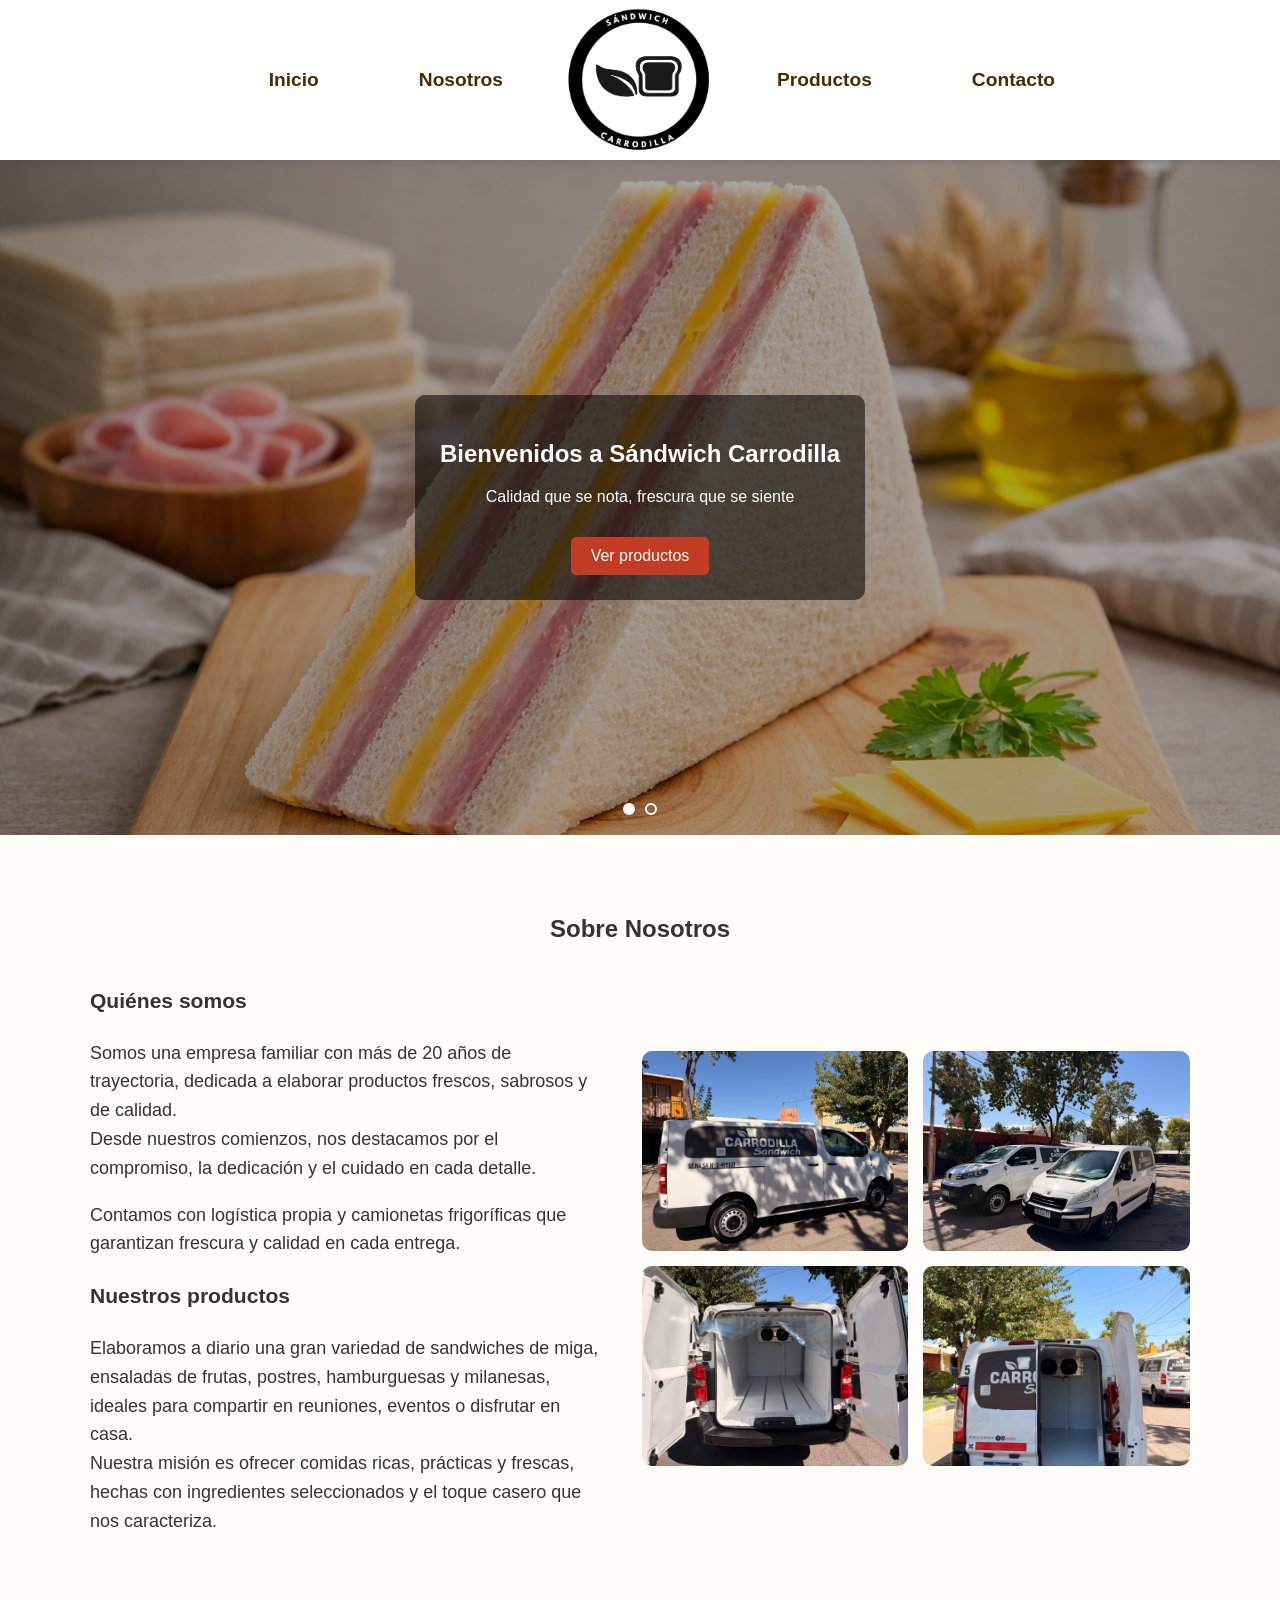
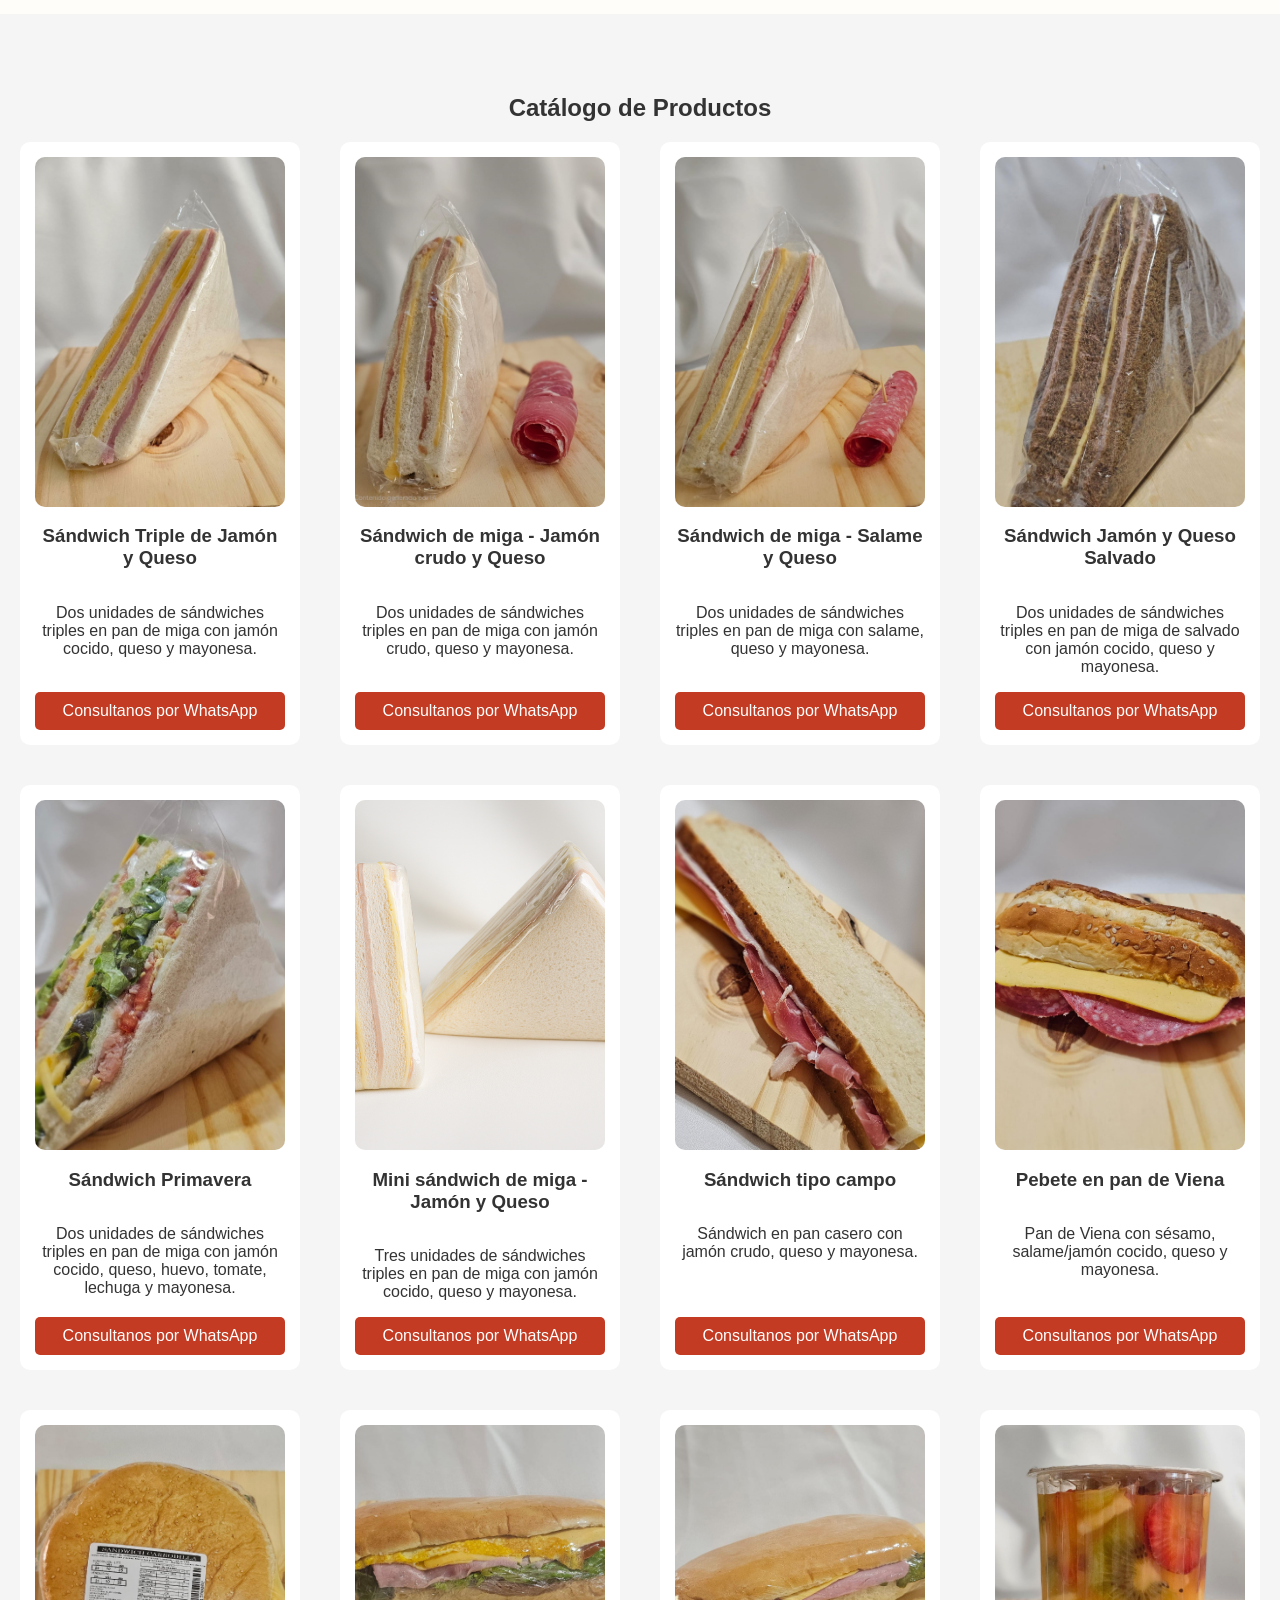
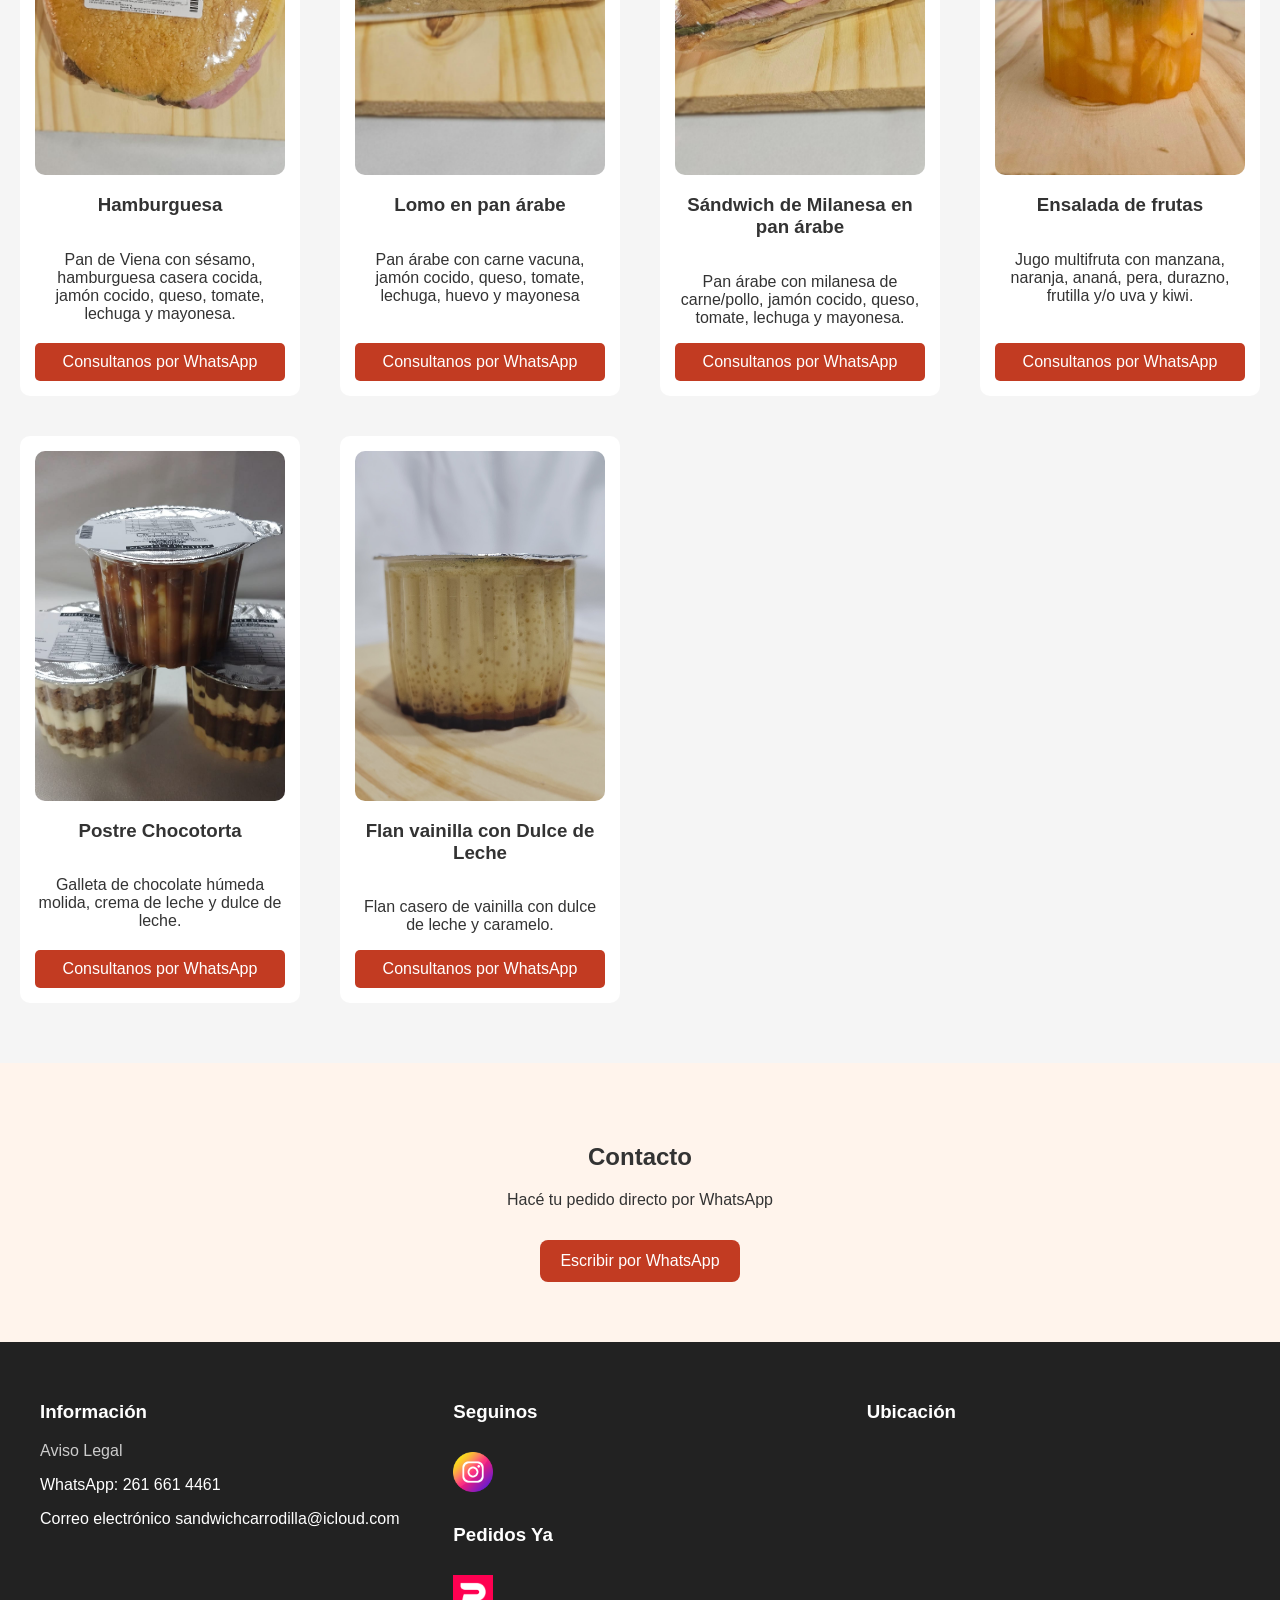
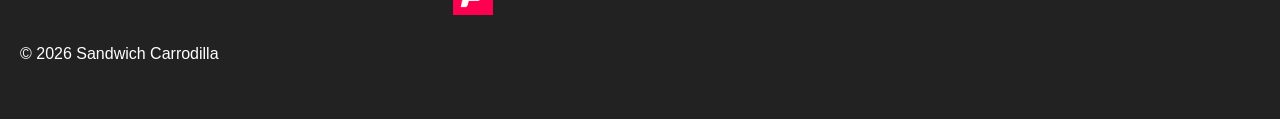
==== index.html @ a9093e5a "Mejoras en el hero y slider" ====
<!DOCTYPE html>
<html lang="es">
<head>
  <meta charset="UTF-8">
  <meta name="viewport" content="width=device-width, initial-scale=1.0">
  <title>Sándwich Carrodilla </title>
  <link rel="icon" type="image/png" href="./img/favicon.jpg">

  <link rel="stylesheet" href="css/styles.css">
</head>

<body>
<button class="menu-toggle">☰</button>
<nav class="navbar">
  
  <!-- links izquierda -->
  <div class="nav-links left">
    <a href="#inicio">Inicio</a>
    <a href="#nosotros">Nosotros</a>
  </div>

  <!-- logo -->
  <div class="logo">
    <img src="img/logocarrodilla.png" alt="logo">
  </div>

  <!-- links derecha -->
  <div class="nav-links right">
    <a href="#productos">Productos</a>
    <a href="#contacto">Contacto</a>
  </div>

    <!-- contenedor mobile -->
  <div class="nav-mobile">
    <a href="#inicio">Inicio</a>
    <a href="#nosotros">Nosotros</a>
    <a href="#productos">Productos</a>
    <a href="#contacto">Contacto</a>
  </div>
</nav>

<!-- HERO -->
<section id="inicio" class="hero">

    <div class="slide active"
         style="background-image:url(img/hero1111.png)">
        <div class="hero-content">
            <h1>Bienvenidos a Sándwich Carrodilla</h1>
            <p>Calidad que se nota, frescura que se siente</p>
            <a href="#productos" class="hero-btn">Ver productos</a>
        </div>
    </div>

    <div class="slide"
         style="background-image:url('img/hero22.jpeg')">
        <div class="hero-content">
            <h1>Eventos</h1>
            <p>Sabores que hacen la diferencia</p>
            <a href="https://wa.me/5492616614461?text=Hola quiero pedir información acerca de "
         target="_blank" class="btn-wsp">Consultanos</a>
        </div>
    </div>

    <div class="dots">
        <span class="dot active"></span>
        <span class="dot"></span>
    </div>

</section>

<!-- NOSOTROS -->
<section id="nosotros" class="nosotros">
  <h2 class="nosotros-titulo">Sobre Nosotros</h2>

  <div class="nosotros-container">
    <div class="nosotros-texto">
      <h3>Quiénes somos</h3>
      <p>Somos una empresa familiar con más de 20 años de trayectoria, dedicada a elaborar productos frescos, sabrosos y de calidad. <br>Desde nuestros comienzos, nos destacamos por el compromiso, la dedicación y el cuidado en cada detalle.</p>
      <p>Contamos con logística propia y camionetas frigoríficas que garantizan frescura y calidad en cada entrega.</p>
      <h3>Nuestros productos</h3>
      <p>Elaboramos a diario una gran variedad de sandwiches de miga, ensaladas de frutas, postres, hamburguesas y milanesas, ideales para compartir en reuniones, eventos o disfrutar en casa. <br>Nuestra misión es ofrecer comidas ricas, prácticas y frescas, hechas con ingredientes seleccionados y el toque casero que nos caracteriza.</p>
    </div>
    <div class="nosotros-imagen">
      <div class="nosotros-galeria">
        <img src="./img/camioneta1.jpeg">
        <img src="./img/camioneta2.jpeg">
        <img src="./img/camioneta3.jpeg">
        <img src="./img/camioneta4.jpeg">
      </div>
    </div>
  </div>
</section>

<!-- PRODUCTOS -->
<section id="productos" class="productos">
  <h2>Catálogo de Productos</h2>

  <div class="productos-grid">

    <div class="producto-card">
      <img src="./img/migajamonyqueso.jpeg">
      <h3>Sándwich Triple de Jamón y Queso</h3>
      <p>Dos unidades de sándwiches triples en pan de miga con jamón cocido, queso y mayonesa.</p>

      <a class="btn-wsp"
         href="https://wa.me/5492616614461?text=Hola quiero pedir información acerca de "
         target="_blank">
         Consultanos por WhatsApp
      </a>
    </div>

    <div class="producto-card">
      <img src="./img/migacrudoyqueso.jpeg">
      <h3>Sándwich de miga - Jamón crudo y Queso</h3>
      <p>Dos unidades de sándwiches triples en pan de miga con jamón crudo, queso y mayonesa.</p>

      <a class="btn-wsp"
         href="https://wa.me/5492616614461?text=Hola quiero pedir información acerca de "
         target="_blank">
        Consultanos por WhatsApp
      </a>
    </div>

    <div class="producto-card">
      <img src="./img/migasalameyqueso.jpeg">
      <h3>Sándwich de miga - Salame y Queso</h3>
      <p>Dos unidades de sándwiches triples en pan de miga con salame, queso y mayonesa.</p>

      <a class="btn-wsp"
         href="https://wa.me/5492616614461?text=Hola quiero pedir información acerca de "
         target="_blank">
         Consultanos por WhatsApp
      </a>
    </div>

    <div class="producto-card">
      <img src="img/triplemigasalvado.png">
      <h3>Sándwich Jamón y Queso Salvado</h3>
      <p>Dos unidades de sándwiches triples en pan de miga de salvado con jamón cocido, queso y mayonesa.</p>

      <a class="btn-wsp"
         href="https://wa.me/5492616614461?text=Hola quiero pedir información acerca de "
         target="_blank">
         Consultanos por WhatsApp
      </a>
    </div>

    <div class="producto-card">
      <img src="./img/sandwichprimavera.png">
      <h3>Sándwich Primavera</h3>
      <p>Dos unidades de sándwiches triples en pan de miga con jamón cocido, queso, huevo, tomate, lechuga y mayonesa.</p>

      <a class="btn-wsp"
         href="https://wa.me/5492616614461?text=Hola quiero pedir información acerca de "
         target="_blank">
         Consultanos por WhatsApp
      </a>
    </div>

    <div class="producto-card">
      <img src="./img/minitriplemiga.png">
      <h3>Mini sándwich de miga - Jamón y Queso</h3>
      <p>Tres unidades de sándwiches triples en pan de miga con jamón cocido, queso y mayonesa.</p>

      <a class="btn-wsp"
         href="https://wa.me/5492616614461?text=Hola quiero pedir información acerca de "
         target="_blank">
         Consultanos por WhatsApp
      </a>
    </div>

    <div class="producto-card">
      <img src="./img/sandwichtipocampo.png">
      <h3>Sándwich tipo campo</h3>
      <p>Sándwich en pan casero con jamón crudo, queso y mayonesa.</p>

      <a class="btn-wsp"
         href="https://wa.me/5492616614461?text=Hola quiero pedir información acerca de "
         target="_blank">
         Consultanos por WhatsApp
      </a>
    </div>

    <div class="producto-card">
      <img src="./img/sandwichsalameyqueso.jpeg">
      <h3>Pebete en pan de Viena</h3>
      <p>Pan de Viena con sésamo, salame/jamón cocido, queso y mayonesa.</p>

      <a class="btn-wsp"
         href="https://wa.me/5492616614461?text=Hola quiero pedir información acerca de "
         target="_blank">
         Consultanos por WhatsApp
      </a>
    </div>

    <div class="producto-card">
      <img src="./img/hamburguesa2.jpeg">
      <h3>Hamburguesa</h3>
      <p>Pan de Viena con sésamo, hamburguesa casera cocida, jamón cocido, queso, tomate, lechuga y mayonesa.</p>

      <a class="btn-wsp"
         href="https://wa.me/5492616614461?text=Hola quiero pedir información acerca de "
         target="_blank">
         Consultanos por WhatsApp
      </a>
    </div>

    <div class="producto-card">
      <img src="./img/lomopanarabe.jpeg">
      <h3>Lomo en pan árabe</h3>
      <p>Pan árabe con carne vacuna, jamón cocido, queso, tomate, lechuga, huevo y mayonesa</p>

      <a class="btn-wsp"
         href="https://wa.me/5492616614461?text=Hola quiero pedir información acerca de "
         target="_blank">
         Consultanos por WhatsApp
      </a>
    </div>

    <div class="producto-card">
      <img src="./img/sandwichmilanesapanarabe.jpeg">
      <h3>Sándwich de Milanesa en pan árabe</h3>
      <p>Pan árabe con milanesa de carne/pollo, jamón cocido, queso, tomate, lechuga y mayonesa.</p>

      <a class="btn-wsp"
         href="https://wa.me/5492616614461?text=Hola quiero pedir información acerca de "
         target="_blank">
         Consultanos por WhatsApp
      </a>
    </div>

    <div class="producto-card">
      <img src="./img/ensaladadefrutas.jpeg">
      <h3>Ensalada de frutas</h3>
      <p>Jugo multifruta con manzana, naranja, ananá, pera, durazno, frutilla y/o uva y kiwi.</p>

      <a class="btn-wsp"
         href="https://wa.me/5492616614461?text=Hola quiero pedir información acerca de "
         target="_blank">
         Consultanos por WhatsApp
      </a>
    </div>

    <div class="producto-card">
      <img src="./img/postre.jpeg">
      <h3>Postre Chocotorta</h3>
      <p>Galleta de chocolate húmeda molida, crema de leche y dulce de leche.</p>

      <a class="btn-wsp"
         href="https://wa.me/5492616614461?text=Hola quiero pedir información acerca de "
         target="_blank">
         Consultanos por WhatsApp
      </a>
    </div>

    <div class="producto-card">
      <img src="./img/flan.jpeg">
      <h3>Flan vainilla con Dulce de Leche</h3>
      <p>Flan casero de vainilla con dulce de leche y caramelo.</p>

      <a class="btn-wsp"
         href="https://wa.me/5492616614461?text=Hola quiero pedir información acerca de "
         target="_blank">
         Consultanos por WhatsApp
      </a>
    </div>

  </div>
</section>

<!-- CONTACTO -->
<section id="contacto" class="contacto">
  <h2>Contacto</h2>
  <p>Hacé tu pedido directo por WhatsApp</p>

  <a href="https://wa.me/5492616614461?text=Hola quiero hacer un pedido"
     target="_blank">
     Escribir por WhatsApp
  </a>
</section>

<!-- FOOTER -->
 <footer>
  <div class="footer-contenido">

    <!-- INFORMACIÓN -->
    <div class="informacion">
      <h3>Información</h3>
      <a href="./pag/avisolegal.html">Aviso Legal</a>
      <p>WhatsApp: 261 661 4461</p>
      <p>Correo electrónico sandwichcarrodilla@icloud.com</p>
    </div>

    <!-- SEGUINOS -->
    <div class="seguinos">
      <h3>Seguinos</h3>
      <a href="https://www.instagram.com/sandwichcarrodilla.sas/" target="_blank"><img
                    src="./img/instagram.png" alt=""></a>
      <h3>Pedidos Ya</h3>
      <a href="https://www.pedidosya.com.ar/restaurantes/lujan-de-cuyo/sandwich-carrodilla-30284fb1-8981-4243-a359-01bcf6d9af70-menu?__cf_chl_f_tk=t4IqHSB7552CeC2zpdo370CIGBn2LAn1CMijnffe5LU-1783186938-1.0.1.1-iTEYMdIPNhU_6SyUf.PbPE4GniNeDB1Qq3wHChKJcck" target="_blank"><img
                    src="./img/PedidosYa.png" alt=""></a>
    </div>

    <!-- UBICACIÓN -->
    <div class="ubicacion">
      <h3>Ubicación</h3>
       <iframe src="https://www.google.com/maps/embed?pb=!1m18!1m12!1m3!1d3347.2254793335073!2d-68.8493136!3d-32.9714525!2m3!1f0!2f0!3f0!3m2!1i1024!2i768!4f13.1!3m3!1m2!1s0x967e0bec9a0a28df%3A0xb624d6e367766927!2sSandwichs%20Carrodilla!5e0!3m2!1ses!2sar!4v1775166739654!5m2!1ses!2sar" width="600" height="450" style="border:0;" allowfullscreen="" loading="lazy" referrerpolicy="no-referrer-when-downgrade"></iframe>
    </div>

  </div>

  <p>© 2026 Sandwich Carrodilla</p>
</footer>

<script src="js/script.js"></script>
</body>
</html>
---- css/styles.css ----
/* =========================
   RESET
========================= */
* {
  box-sizing: border-box;
}

html, body {
  margin: 0;
  padding: 0;
}

/* =========================
   BASE
========================= */
body {
  font-family: 'Poppins', sans-serif;
  background-color: #fffdf9;
  color: #333;
  scroll-behavior: smooth;
}

h2 {
  text-align: center;
  margin-bottom: 20px;
}

section {
  padding: 60px 20px;
  scroll-margin-top: 100px;
}

/* =========================
   NAVBAR
========================= */
.navbar {
  background-color: white;
  color: #4a2c00;
  display: grid;
  grid-template-columns: 1fr auto 1fr;
  align-items: center;
  padding: 5px 20px;
  position: sticky;
  top: 0;
  z-index: 100;
  box-shadow: 0 2px 8px rgba(0,0,0,0.1);
}

.logo {
  display: flex;
  justify-content: center;
  padding: 0 60px;
}

.logo img {
  height: 150px;
}

.nav-links {
  display: flex;
  gap: 100px;
}

.nav-links.left {
  justify-content: flex-end;
}

.nav-links.right {
  justify-content: flex-start;
}

.nav-links a {
  color: #4a2c00;
  font-size: larger;
  font-weight: 800;
  text-decoration: none;
}

.nav-links a:hover {
  color: #c23b22;
}

/* =========================
   HERO
========================= */
.hero{
    position:relative;
    height:75vh;
    overflow:hidden;
}

.slide{
    position:absolute;
    inset:0;
    background-size:cover;
    background-position:center;
    display:flex;
    justify-content:center;
    align-items:center;
    opacity:0;
    transition:opacity .8s ease;
}

.slide.active{
    opacity:1;
    z-index:2;
}

.hero-content{
    background:rgba(0,0,0,.55);
    padding:25px;
    border-radius:10px;
    color:white;
    text-align:center;
}

.hero-btn{
    display:inline-block;
    margin-top:15px;
    padding:10px 20px;
    background:#c23b22;
    color:white;
    text-decoration:none;
    border-radius:5px;
}

.hero-btn:hover{
    background:#b99892;
}

.dots{
    position:absolute;
    bottom:20px;
    left:50%;
    transform:translateX(-50%);
    display:flex;
    gap:10px;
    z-index:5;
}

.dot{
    width:12px;
    height:12px;
    border:2px solid white;
    border-radius:50%;
    cursor:pointer;
}

.dot.active{
    background:white;
}

.slide{
    position:absolute;
    inset:0;
    background-size:cover;
    background-position:center;
    display:flex;
    justify-content:center;
    align-items:center;

    opacity:0;
    visibility:hidden;
    transition:opacity .8s ease;
}

.slide.active{
    opacity:1;
    visibility:visible;
}

/* Caja del texto */
.hero-content{
    background:rgba(0,0,0,.55);
    padding:25px;
    border-radius:10px;
    text-align:center;
    color:white;

    /* Estado inicial */
    opacity:0;
    transform:translateY(-60px);
    transition:all .7s ease;
}

/* Cuando el slide aparece */
.slide.active .hero-content{
    opacity:1;
    transform:translateY(0);
}

.slide::before{
    content:"";
    position:absolute;
    inset:0;
    background:rgba(0,0,0,.35);
}

.hero-content{
    position:relative;
    z-index:2;
}
/* =========================
   NOSOTROS
========================= */
.nosotros-container {
  max-width: 1100px;
  margin: auto;
  display: flex;
  align-items: center;
  gap: 40px;
}

.nosotros-texto {
  flex: 1;
  font-size: 18px;
  line-height: 1.6;
}

.nosotros-galeria {
  flex: 1;
  display: grid;
  grid-template-columns: repeat(2, 1fr);
  gap: 15px;
}

.nosotros-galeria img {
  width: 100%;
  height: 200px;
  object-fit: cover;
  border-radius: 10px;
}

/* =========================
   PRODUCTOS
========================= */
.productos {
  background: #f5f5f5;
  text-align: center;
}

.productos-grid {
  display: grid;
  grid-template-columns: repeat(4, 1fr);
  gap: 40px;
}

.producto-card {
  background: white;
  padding: 15px;
  border-radius: 10px;
  display: flex;
  flex-direction: column;
}

.producto-card img {
  width: 100%;
  height: 350px;
  object-fit: cover;
  border-radius: 10px;
}

.btn-wsp {
  display: inline-block;
  background: #c23b22;
  color: white;
  padding: 10px;
  border-radius: 5px;
  text-decoration: none;
  margin-top: auto;
}

.btn-wsp:hover {
  color: #b99892;
}

/* =========================
   CONTACTO
========================= */
.contacto {
  text-align: center;
  background: #fff4ec;
}

.contacto a {
  display: inline-block;
  margin-top: 15px;
  background: #c23b22;
  color: white;
  padding: 12px 20px;
  border-radius: 8px;
  text-decoration: none;
}

/* =========================
   FOOTER
========================= */
footer {
  background-color: #222;
  color: #fff;
  padding: 40px 20px;
  overflow: hidden;
}

.footer-contenido {
  max-width: 1200px;
  margin: auto;
  display: grid;
  grid-template-columns: repeat(3, 1fr);
  gap: 40px;
}

footer a {
  color: #ccc;
  text-decoration: none;
}

footer a:hover {
  color: #fff;
}

.seguinos img {
  width: 40px;
  display: inline-block;
  margin: 10px auto;
}

.ubicacion iframe {
  width: 100%;
  height: 180px;
  border-radius: 10px;
}

/* =========================
   MENU MOBILE
========================= */
.menu-toggle {
  display: none;
  font-size: 28px;
  background: none;
  border: none;
  cursor: pointer;
}

.nav-mobile {
  display: none;
}

.nav-mobile a {
  color: #4a2c00;
  font-weight: 800;
  text-decoration: none;
}

.nav-mobile a:hover {
  color: #c23b22;
}

/* =========================
   RESPONSIVE
========================= */
@media (max-width: 768px) {

  /* NAVBAR */
  .navbar {
    display: flex;
    flex-direction: column;
    align-items: center;
    position: relative;
  }

  .logo {
    padding: 0;
  }

  .logo img {
    height: 80px;
  }

  .menu-toggle {
    display: block;
    position: absolute;
    right: 20px;
    top: 15px;
    z-index: 200;
  }

  .nav-links {
    display: none;
  }

  .nav-mobile {
    display: none;
    flex-direction: column;
    background: white;
    position: absolute;
    top: 100%;
    left: 0;
    width: 100%;
    padding: 20px;
    gap: 15px;
    text-align: center;
  }

  .nav-mobile.active {
    display: flex;
  }

  /* HERO */
  .hero {
    height: 60vh;
    padding: 20px;
  }

  /* NOSOTROS */
  .nosotros-container {
    flex-direction: column;
  }

  .nosotros-galeria img {
    height: 140px;
  }

  /* PRODUCTOS */
  .productos-grid {
    grid-template-columns: 1fr;
    gap: 20px;
  }

  .producto-card img {
    height: auto;        
    max-height: 250px;   
    object-fit: contain; 
  }

  .btn-wsp {
    width: 100%;
    text-align: center;
  }

  /* FOOTER */
  .footer-contenido {
    grid-template-columns: 1fr;
    text-align: center;
    gap: 25px;
  }

  footer a {
    font-size: 90%;
  }

  .ubicacion iframe {
    width: 80%;
  }
}
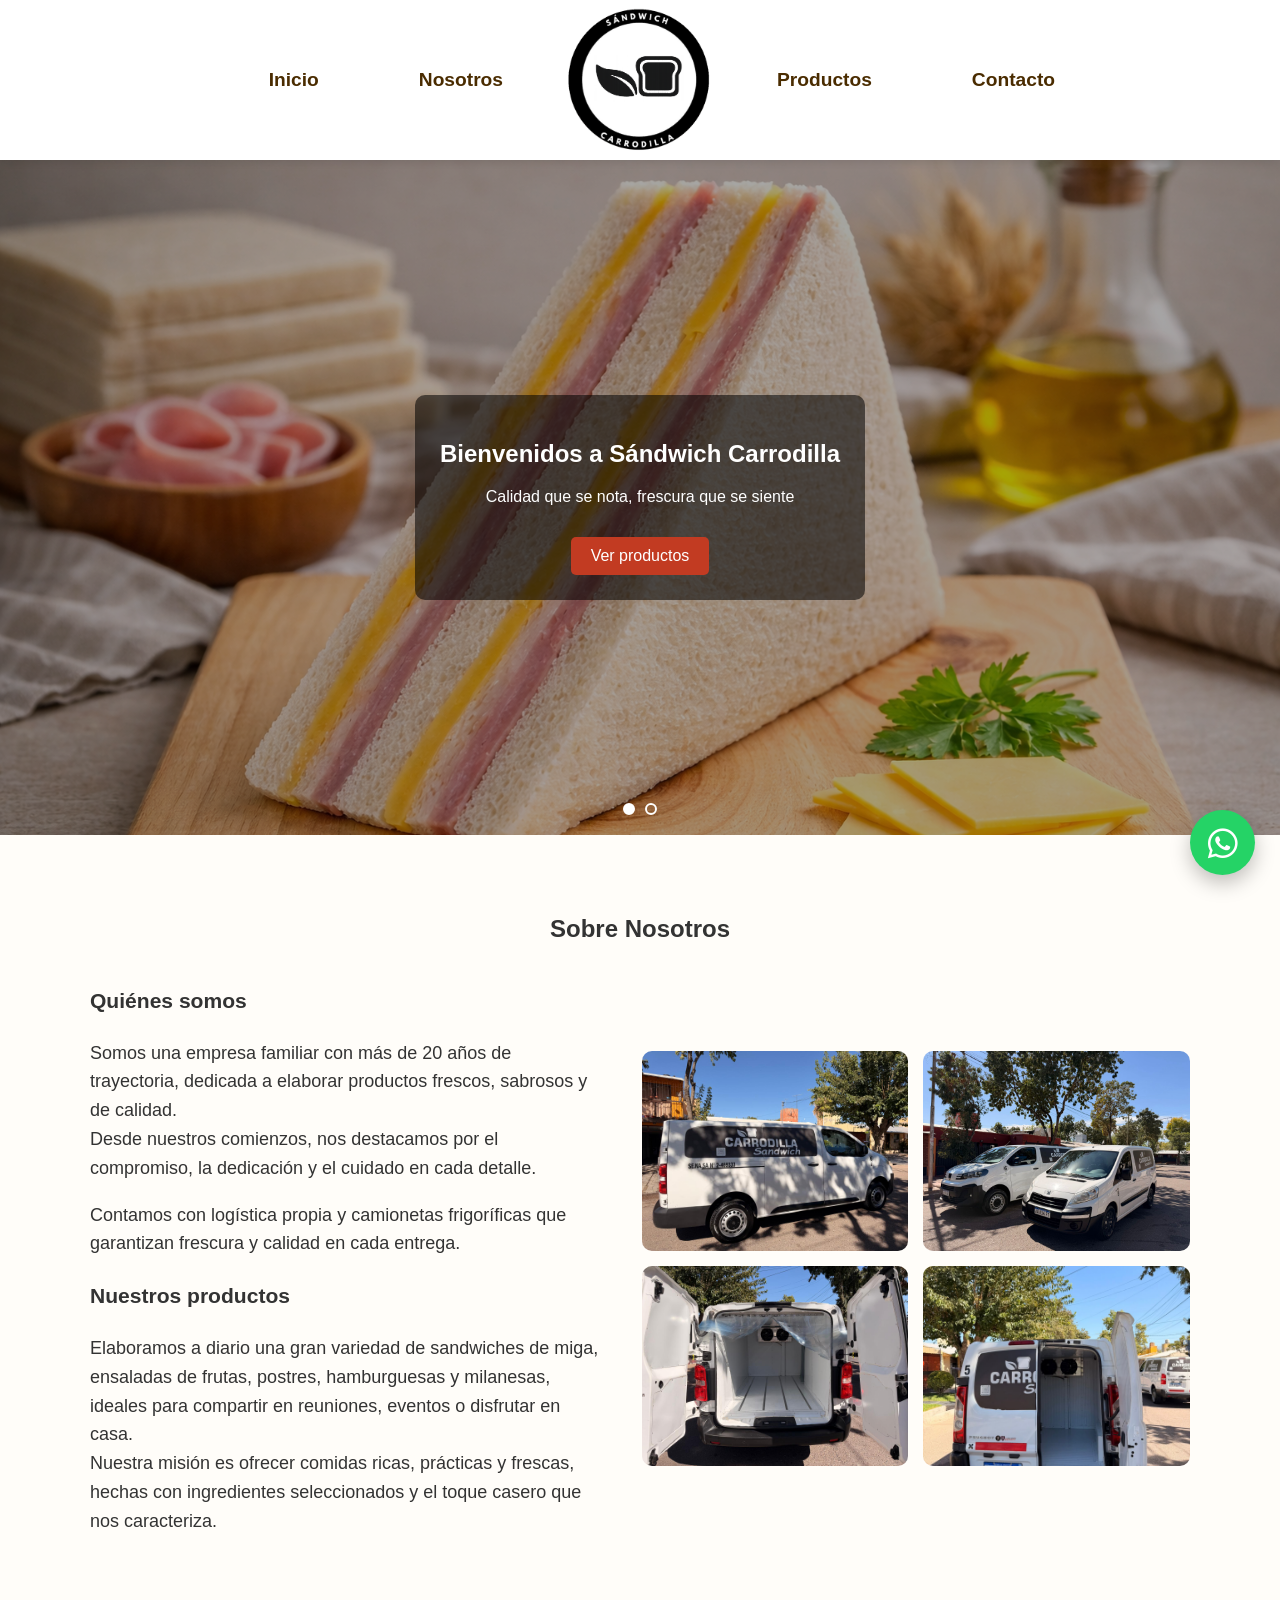
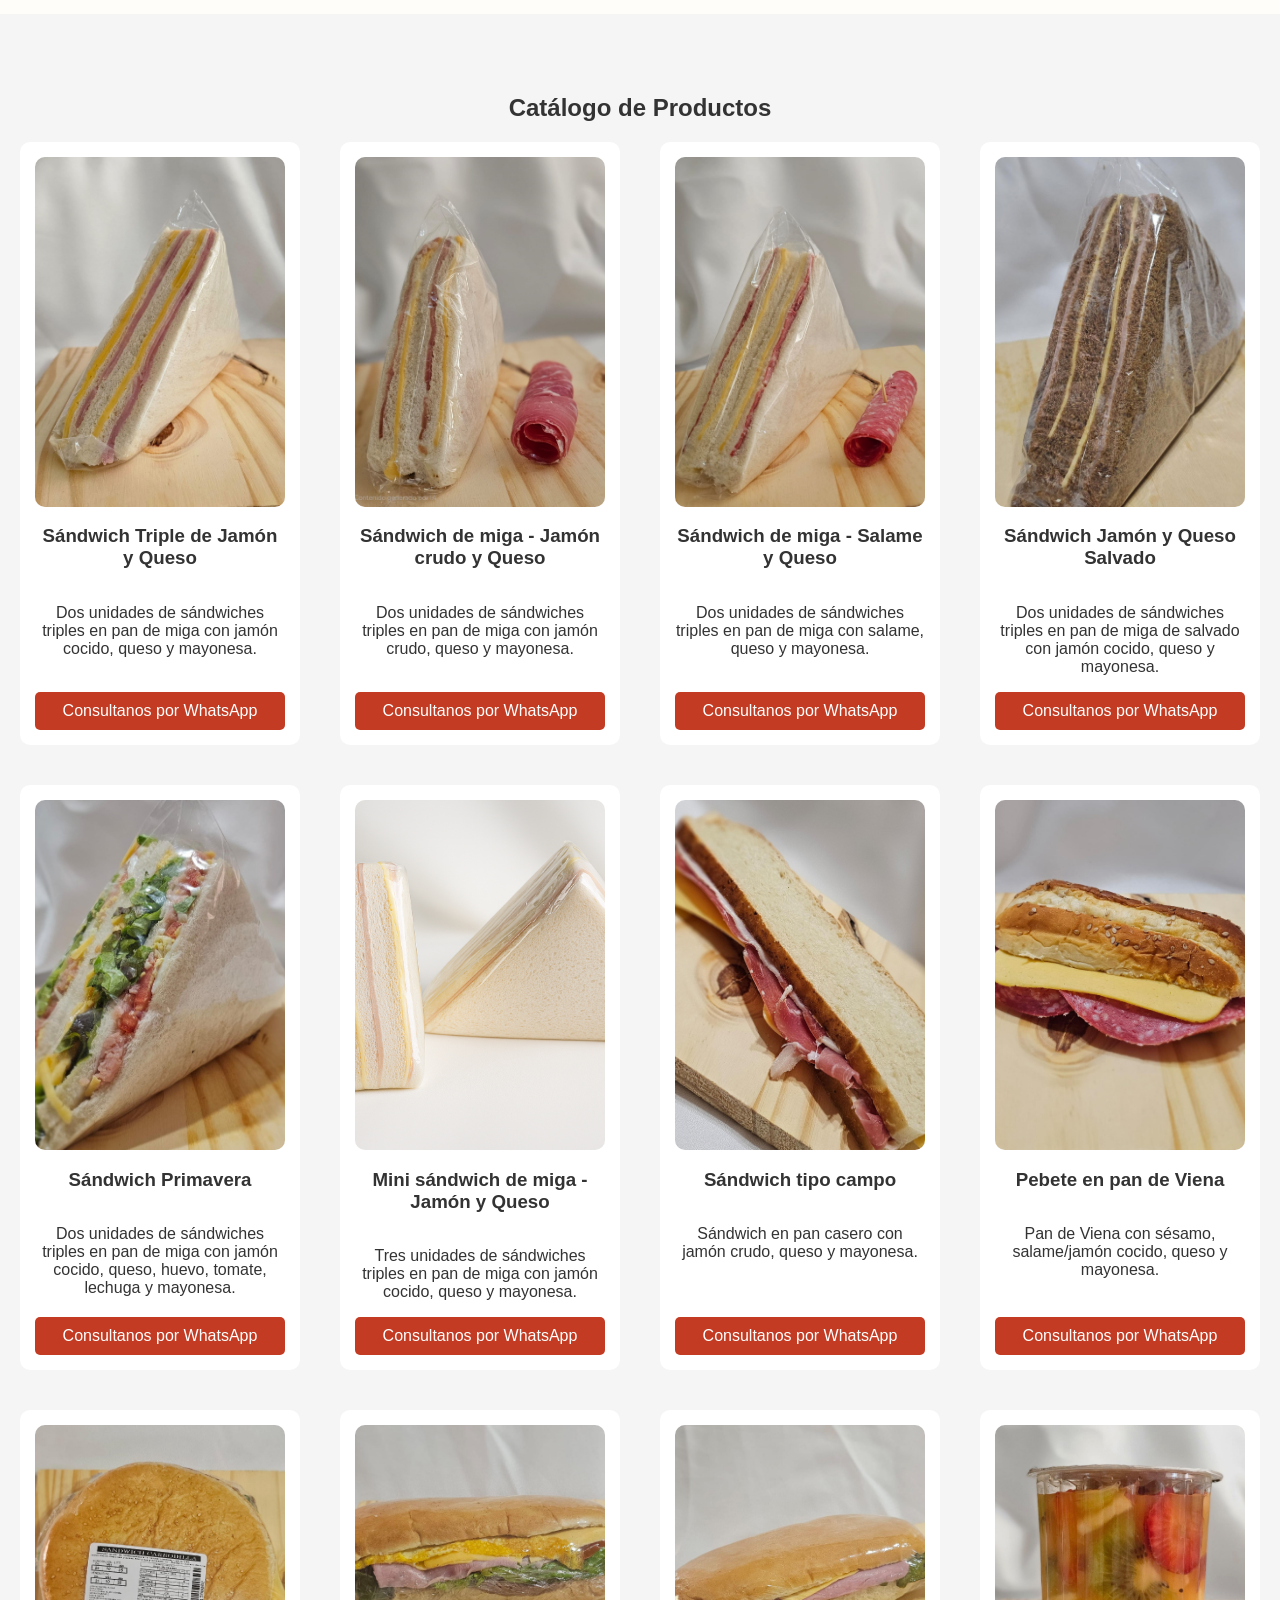
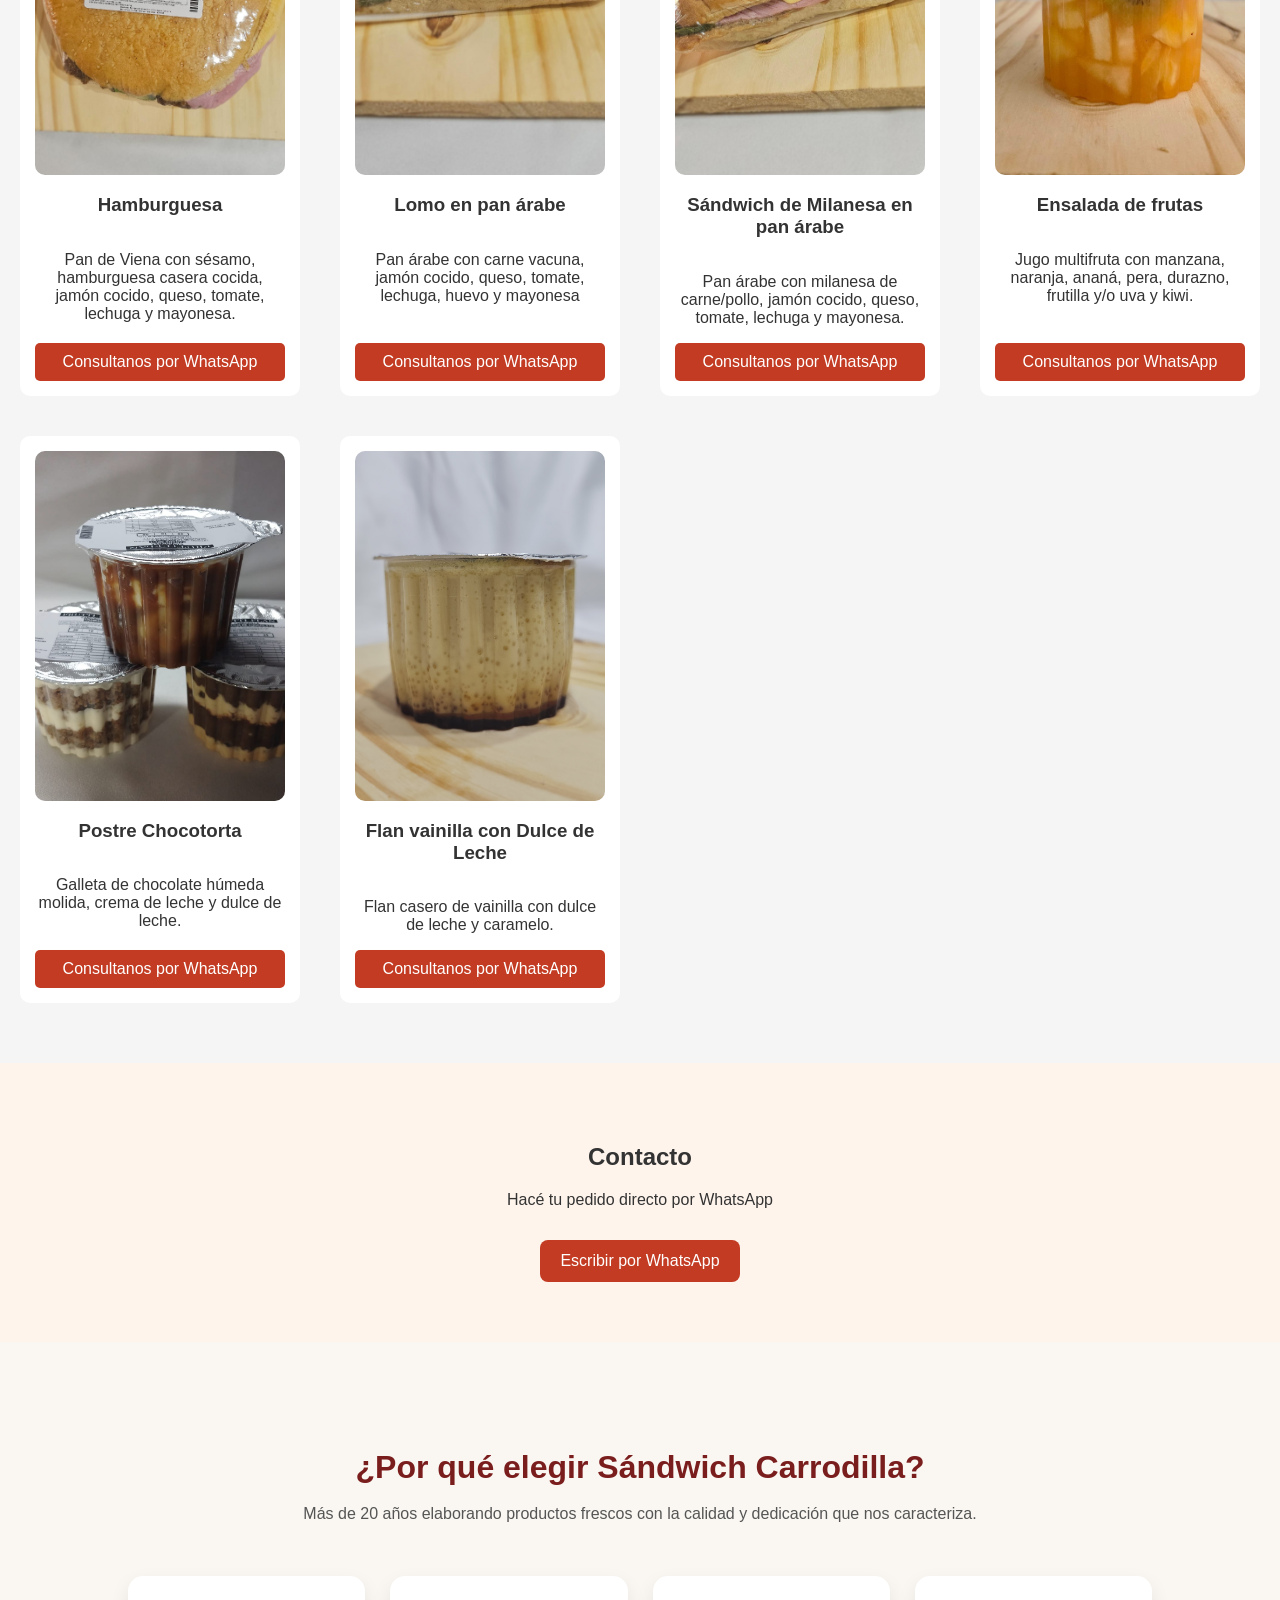
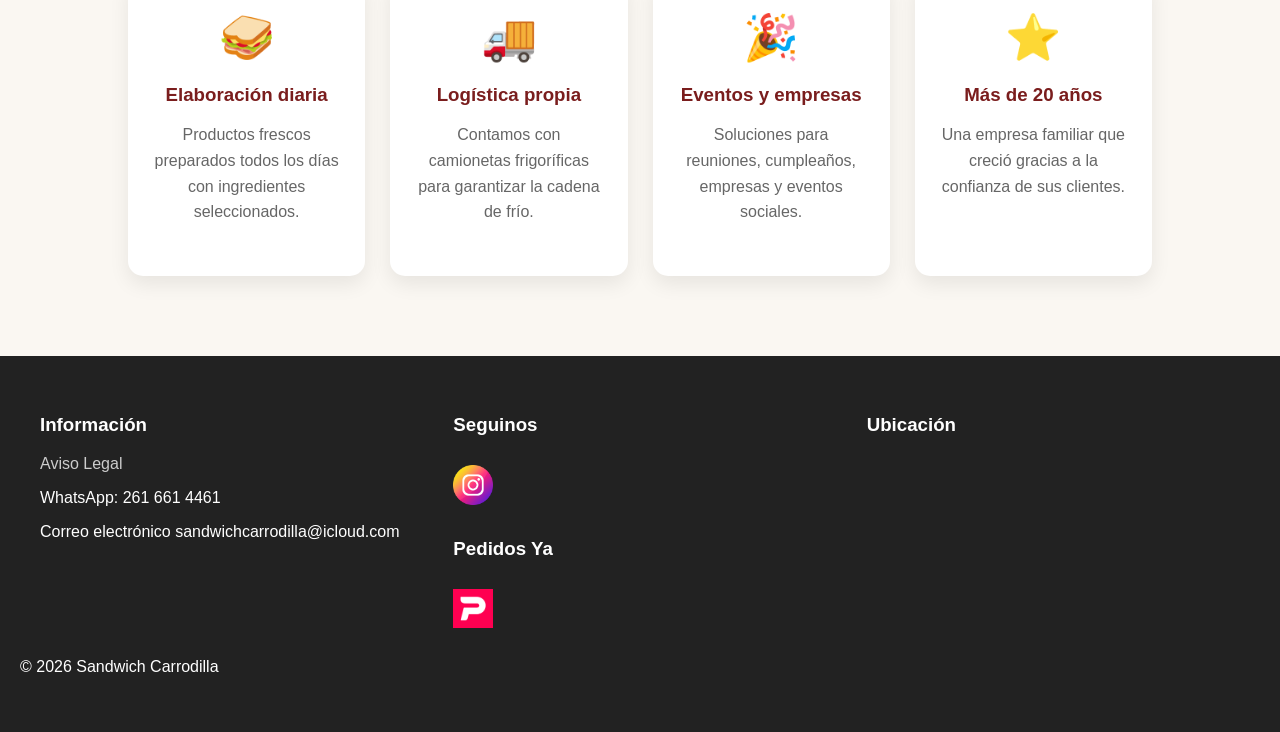
==== commit 54d29a83: "Agrego sección de ventajas y botón flotante de WhatsApp" ====
--- a/index.html
+++ b/index.html
@@ -3,12 +3,19 @@
 <head>
   <meta charset="UTF-8">
   <meta name="viewport" content="width=device-width, initial-scale=1.0">
-  <title>Sándwich Carrodilla </title>
+  <meta name="description" content="Sándwich Carrodilla. Más de 20 años elaborando sándwiches de miga, hamburguesas, postres y productos frescos para eventos y empresas en Mendoza.">
+  <title>Sándwich Carrodilla | Sándwiches de miga, eventos y catering en Mendoza</title>
   <link rel="icon" type="image/png" href="./img/favicon.jpg">
-
+  <link rel="stylesheet" href="https://cdnjs.cloudflare.com/ajax/libs/font-awesome/6.7.2/css/all.min.css">
   <link rel="stylesheet" href="css/styles.css">
 </head>
-
+<a href="https://wa.me/5492616614461?text=Hola%20quiero%20hacer%20un%20pedido"
+   class="whatsapp-float"
+   target="_blank"
+   aria-label="WhatsApp">
+
+    <i class="fa-brands fa-whatsapp"></i>
+</a>
 <body>
 <button class="menu-toggle">☰</button>
 <nav class="navbar">
@@ -279,6 +286,43 @@
   </a>
 </section>
 
+<!-- POR QUÉ ELEGIRNOS -->
+<section class="ventajas">
+
+    <h2>¿Por qué elegir Sándwich Carrodilla?</h2>
+    <p class="ventajas-subtitulo">
+        Más de 20 años elaborando productos frescos con la calidad y dedicación que nos caracteriza.
+    </p>
+
+    <div class="ventajas-grid">
+
+        <div class="ventaja">
+            <span>🥪</span>
+            <h3>Elaboración diaria</h3>
+            <p>Productos frescos preparados todos los días con ingredientes seleccionados.</p>
+        </div>
+
+        <div class="ventaja">
+            <span>🚚</span>
+            <h3>Logística propia</h3>
+            <p>Contamos con camionetas frigoríficas para garantizar la cadena de frío.</p>
+        </div>
+
+        <div class="ventaja">
+            <span>🎉</span>
+            <h3>Eventos y empresas</h3>
+            <p>Soluciones para reuniones, cumpleaños, empresas y eventos sociales.</p>
+        </div>
+
+        <div class="ventaja">
+            <span>⭐</span>
+            <h3>Más de 20 años</h3>
+            <p>Una empresa familiar que creció gracias a la confianza de sus clientes.</p>
+        </div>
+
+    </div>
+
+</section>
 <!-- FOOTER -->
  <footer>
   <div class="footer-contenido">
--- a/css/styles.css
+++ b/css/styles.css
@@ -292,6 +292,84 @@
   text-decoration: none;
 }
 
+  /* ---------- VENTAJAS ---------- */
+
+.ventajas{
+
+    background:#faf7f2;
+    padding:80px 10%;
+    text-align:center;
+
+}
+
+.ventajas h2{
+
+    font-size:2rem;
+    color:#7a1d1d;
+    margin-bottom:15px;
+
+}
+
+.ventajas-subtitulo{
+
+    max-width:700px;
+    margin:auto;
+    margin-bottom:50px;
+    color:#555;
+    line-height:1.6;
+
+}
+
+.ventajas-grid{
+    display:flex;
+    justify-content:center;
+    gap:25px;
+    flex-wrap:wrap;
+    margin-top:50px;
+}
+
+.ventaja{
+    flex:1 1 230px;
+    max-width:260px;
+}
+
+.ventaja{
+
+    background:white;
+    padding:35px 25px;
+    border-radius:15px;
+
+    box-shadow:0 8px 20px rgba(0,0,0,.08);
+
+    transition:.3s;
+
+}
+
+.ventaja:hover{
+
+    transform:translateY(-8px);
+
+}
+
+.ventaja span{
+
+    font-size:45px;
+
+}
+
+.ventaja h3{
+
+    margin:20px 0 10px;
+    color:#7a1d1d;
+
+}
+
+.ventaja p{
+
+    color:#666;
+    line-height:1.6;
+
+}
 /* =========================
    FOOTER
 ========================= */
@@ -329,6 +407,54 @@
   width: 100%;
   height: 180px;
   border-radius: 10px;
+}
+
+/* =========================
+   BOTÓN WHATSAPP
+========================= */
+
+.whatsapp-float{
+
+    position:fixed;
+    right:25px;
+    bottom:25px;
+
+    width:65px;
+    height:65px;
+
+    background:#25D366;
+    color:white;
+
+    border-radius:50%;
+
+    display:flex;
+    justify-content:center;
+    align-items:center;
+
+    font-size:34px;
+
+    text-decoration:none;
+
+    box-shadow:0 8px 20px rgba(0,0,0,.25);
+
+    z-index:9999;
+
+    transition:.3s;
+
+}
+
+.whatsapp-float:hover{
+
+    transform:scale(1.12);
+
+    background:#1ebe5d;
+
+}
+
+.whatsapp-float i{
+
+    line-height:1;
+
 }
 
 /* =========================
@@ -438,6 +564,14 @@
     text-align: center;
   }
 
+.ventajas-grid{
+    flex-direction: column;
+    align-items: center;
+}
+
+.ventaja{
+    max-width: 100%;
+}
   /* FOOTER */
   .footer-contenido {
     grid-template-columns: 1fr;
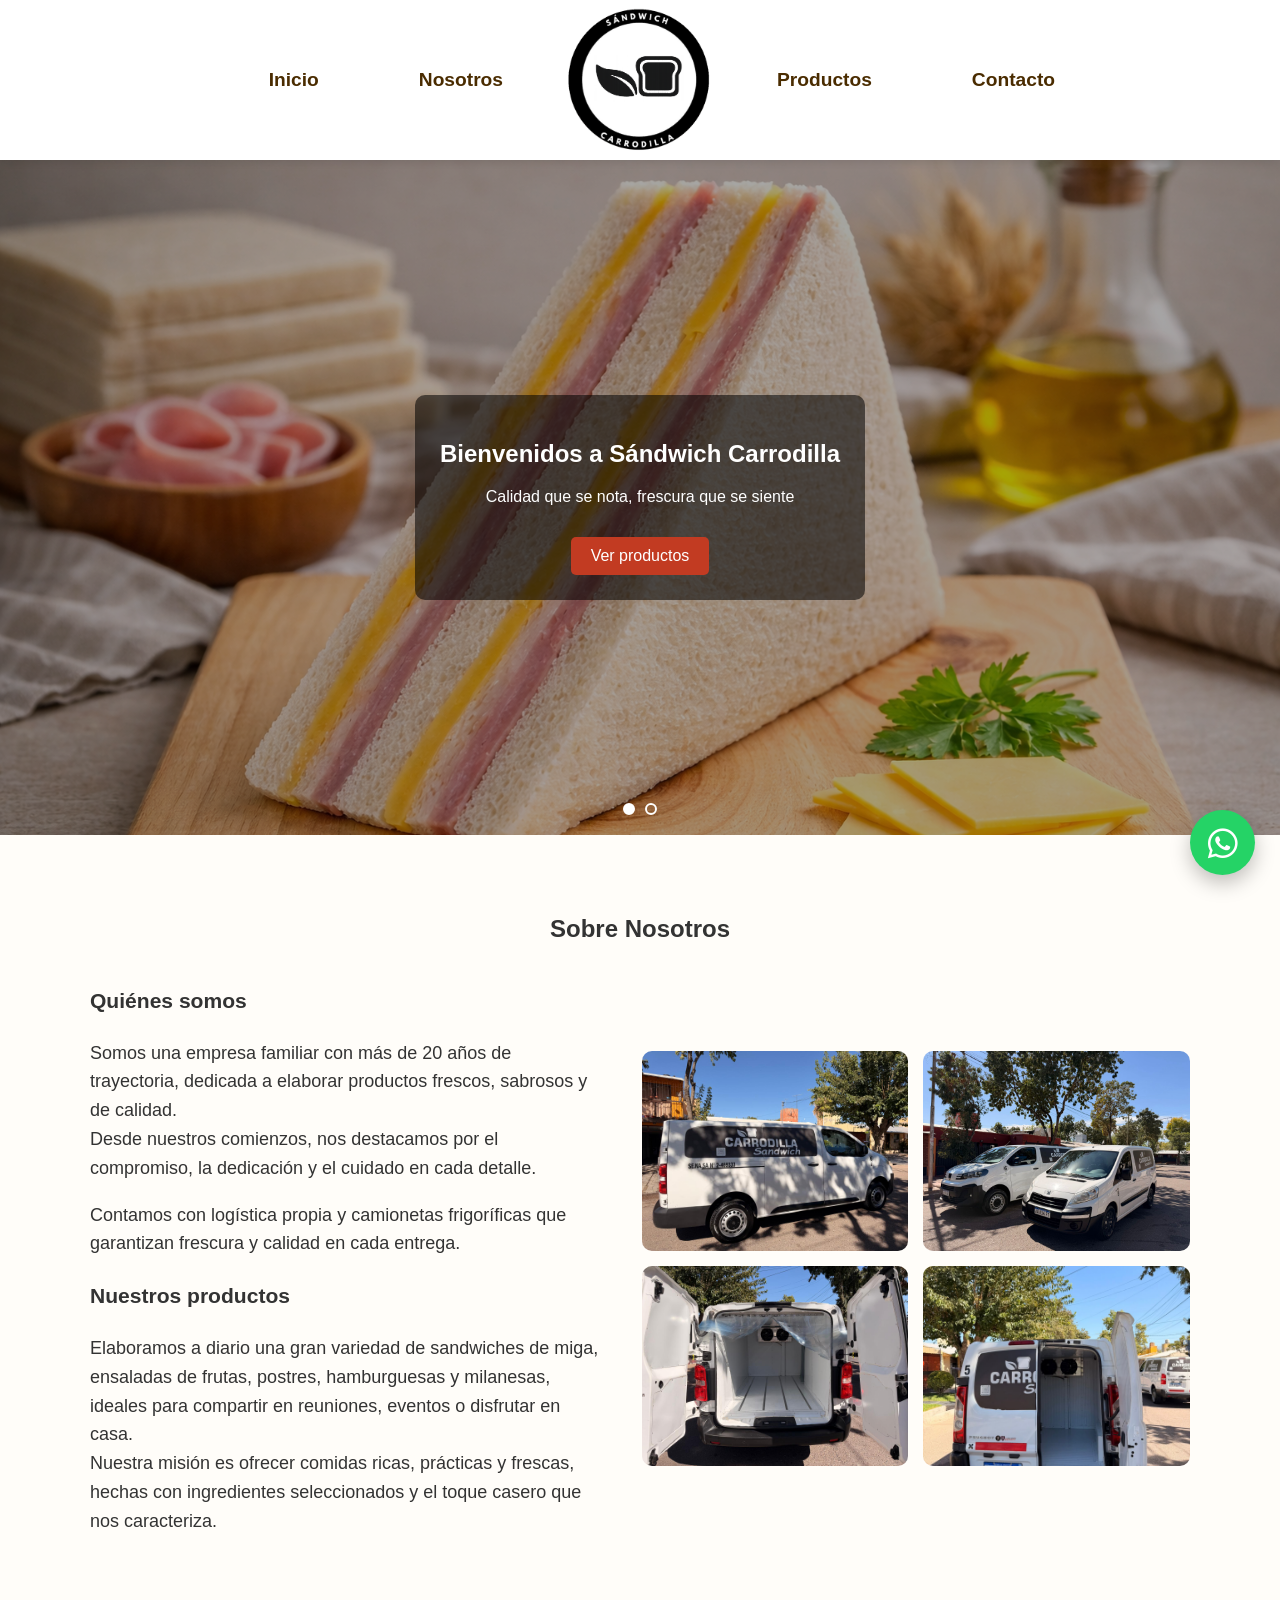
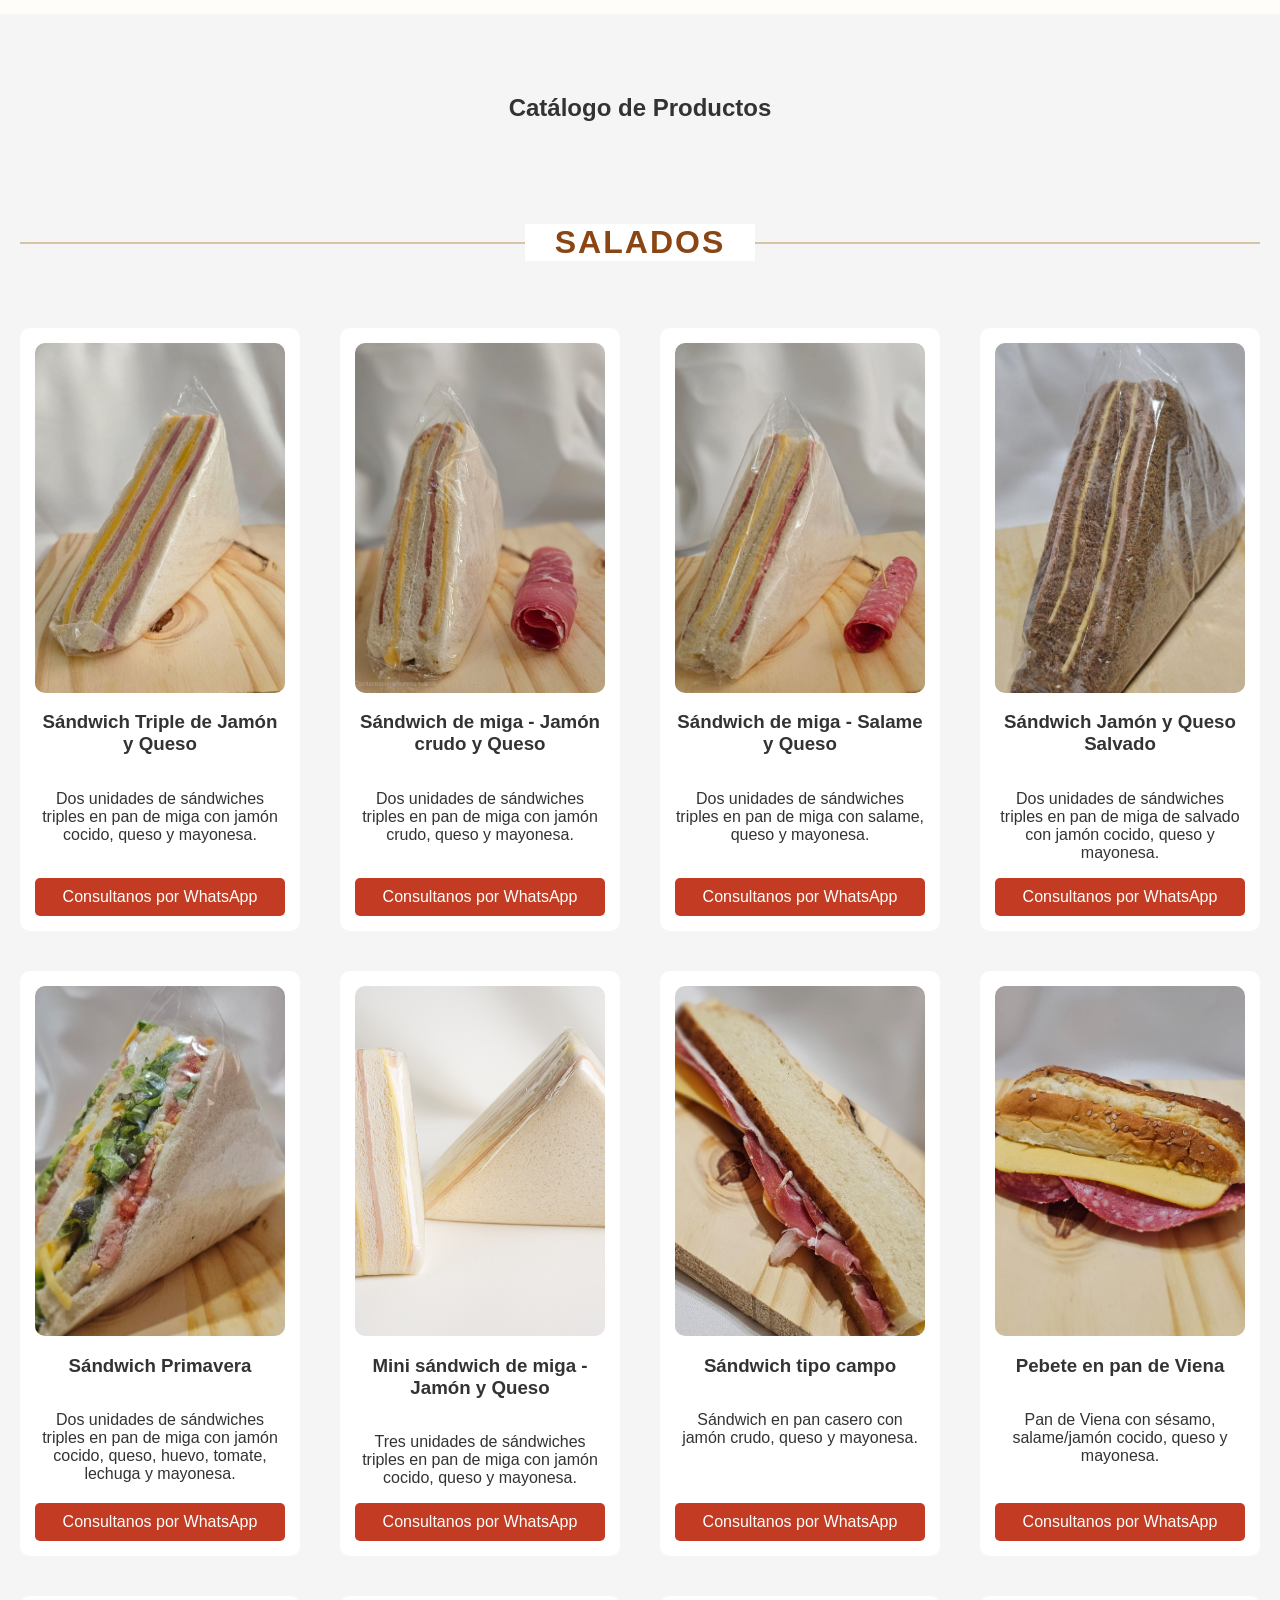
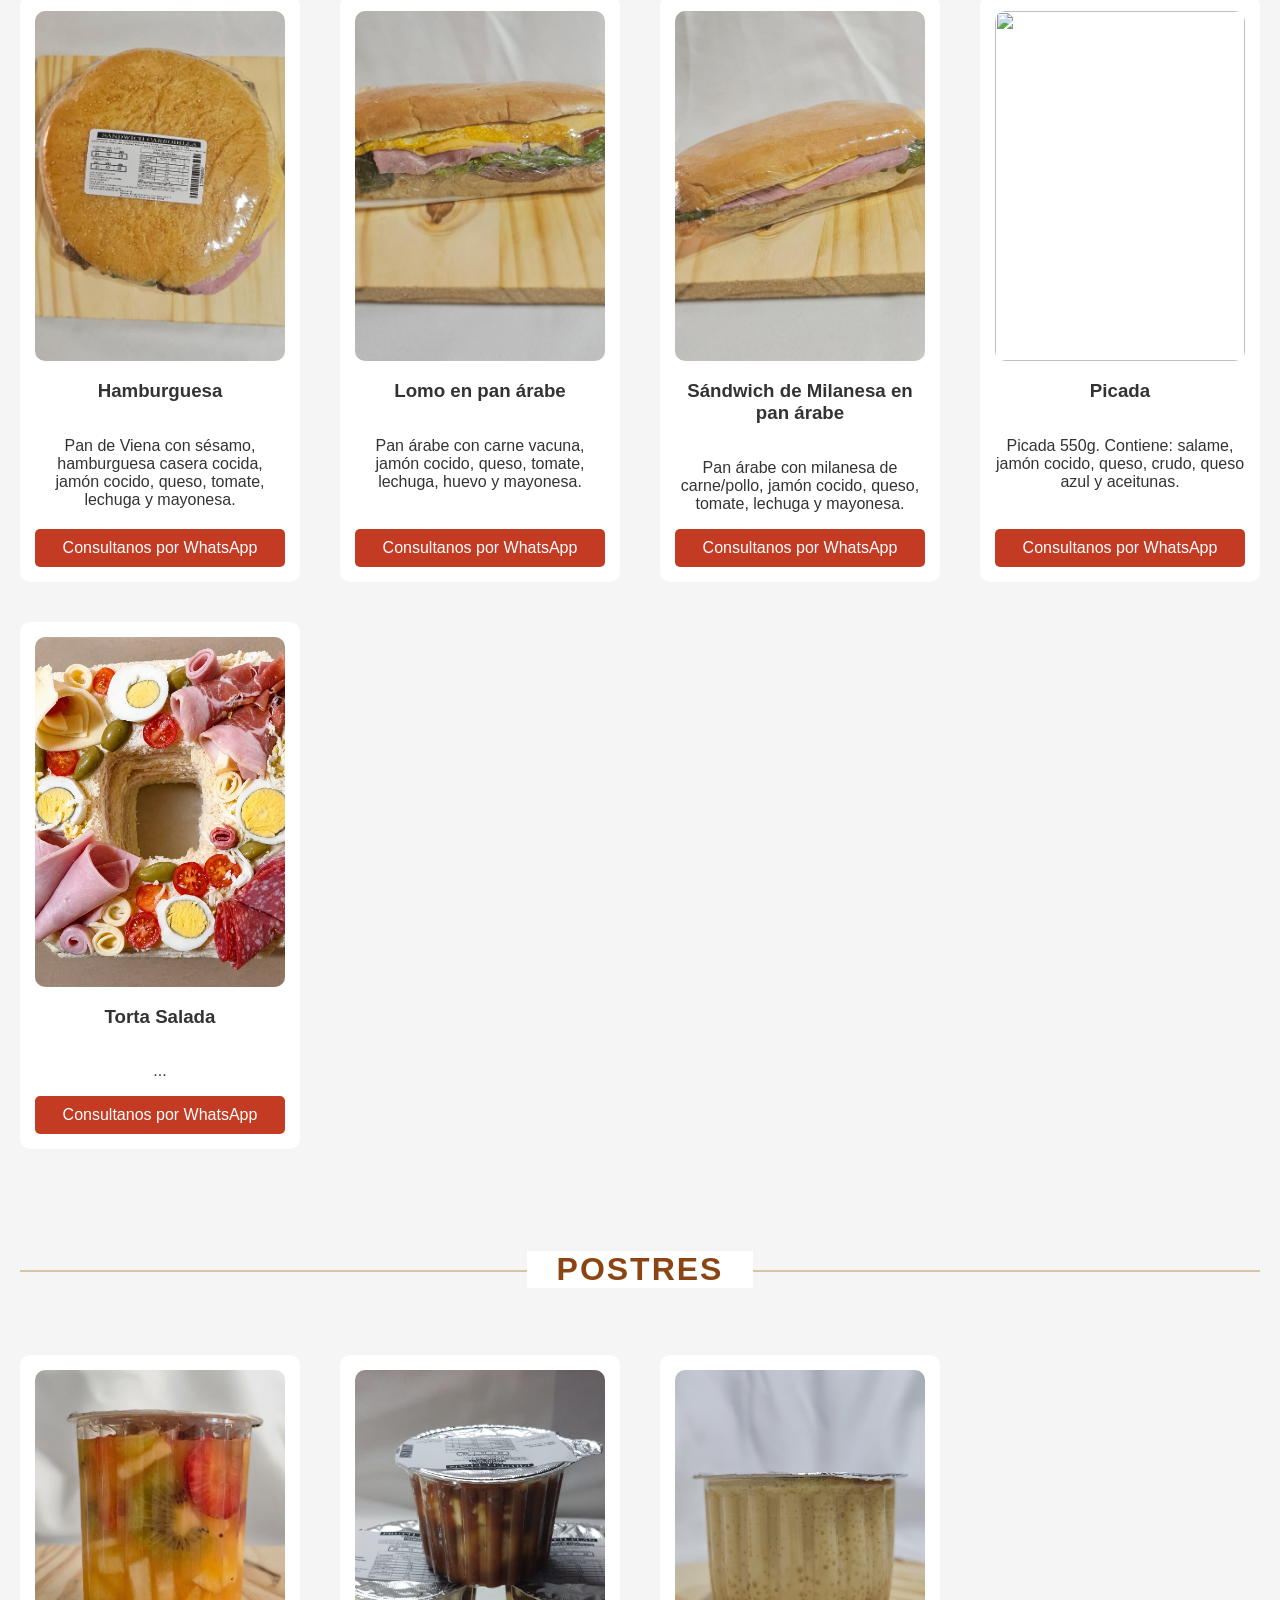
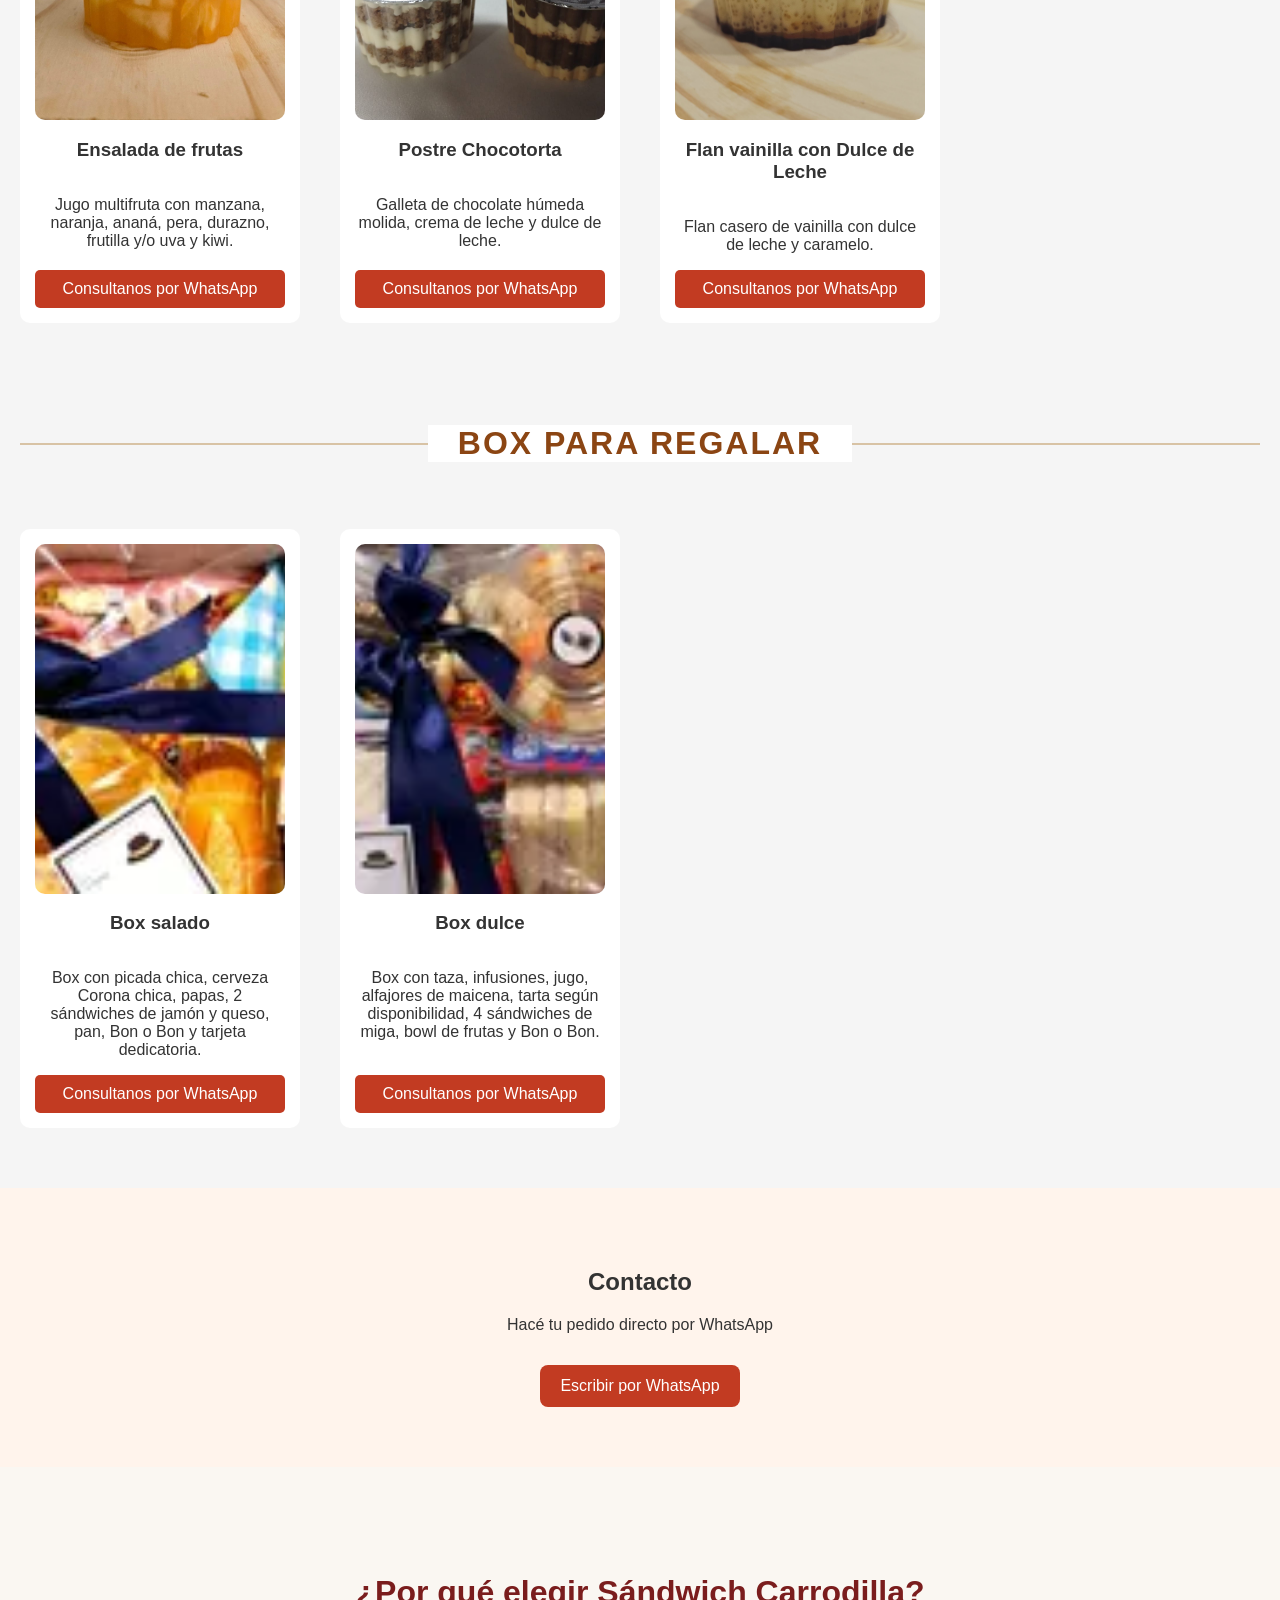
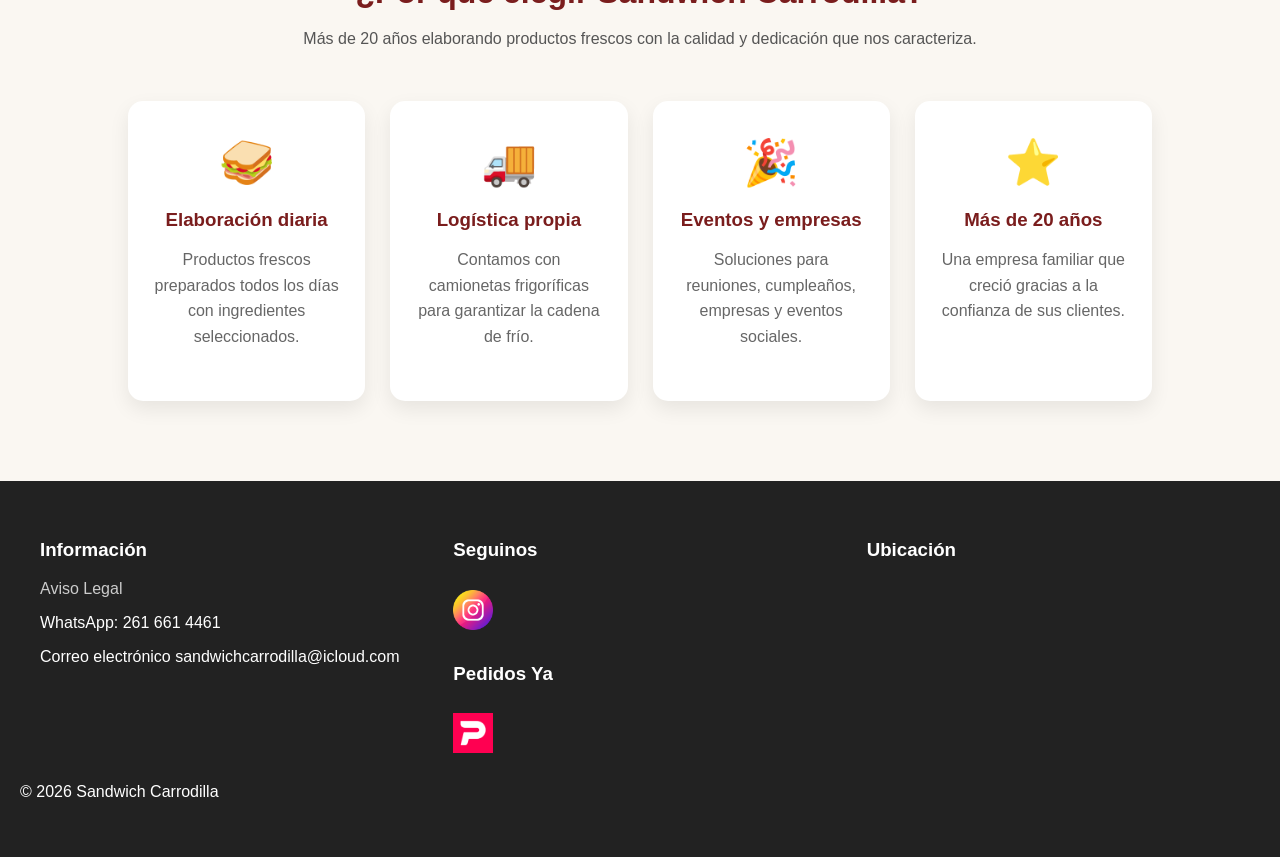
==== commit f07a23b9: "nuevas imagenes" ====
--- a/index.html
+++ b/index.html
@@ -9,16 +9,16 @@
   <link rel="stylesheet" href="https://cdnjs.cloudflare.com/ajax/libs/font-awesome/6.7.2/css/all.min.css">
   <link rel="stylesheet" href="css/styles.css">
 </head>
-<a href="https://wa.me/5492616614461?text=Hola%20quiero%20hacer%20un%20pedido"
+
+<body>
+  <a href="https://wa.me/5492616614461?text=Hola%20quiero%20hacer%20un%20pedido"
    class="whatsapp-float"
    target="_blank"
    aria-label="WhatsApp">
-
     <i class="fa-brands fa-whatsapp"></i>
-</a>
-<body>
-<button class="menu-toggle">☰</button>
-<nav class="navbar">
+  </a>
+  <button class="menu-toggle">☰</button>
+  <nav class="navbar">
   
   <!-- links izquierda -->
   <div class="nav-links left">
@@ -102,17 +102,20 @@
 <section id="productos" class="productos">
   <h2>Catálogo de Productos</h2>
 
+  <!-- ================= SALADOS ================= -->
+
+  <div class="categoria-productos">
+    <h3>Salados</h3>
+  </div>
+
   <div class="productos-grid">
 
     <div class="producto-card">
       <img src="./img/migajamonyqueso.jpeg">
       <h3>Sándwich Triple de Jamón y Queso</h3>
       <p>Dos unidades de sándwiches triples en pan de miga con jamón cocido, queso y mayonesa.</p>
-
-      <a class="btn-wsp"
-         href="https://wa.me/5492616614461?text=Hola quiero pedir información acerca de "
-         target="_blank">
-         Consultanos por WhatsApp
+      <a class="btn-wsp" href="https://wa.me/5492616614461?text=Hola quiero pedir información acerca de " target="_blank">
+        Consultanos por WhatsApp
       </a>
     </div>
 
@@ -120,10 +123,7 @@
       <img src="./img/migacrudoyqueso.jpeg">
       <h3>Sándwich de miga - Jamón crudo y Queso</h3>
       <p>Dos unidades de sándwiches triples en pan de miga con jamón crudo, queso y mayonesa.</p>
-
-      <a class="btn-wsp"
-         href="https://wa.me/5492616614461?text=Hola quiero pedir información acerca de "
-         target="_blank">
+      <a class="btn-wsp" href="https://wa.me/5492616614461?text=Hola quiero pedir información acerca de " target="_blank">
         Consultanos por WhatsApp
       </a>
     </div>
@@ -132,11 +132,8 @@
       <img src="./img/migasalameyqueso.jpeg">
       <h3>Sándwich de miga - Salame y Queso</h3>
       <p>Dos unidades de sándwiches triples en pan de miga con salame, queso y mayonesa.</p>
-
-      <a class="btn-wsp"
-         href="https://wa.me/5492616614461?text=Hola quiero pedir información acerca de "
-         target="_blank">
-         Consultanos por WhatsApp
+      <a class="btn-wsp" href="https://wa.me/5492616614461?text=Hola quiero pedir información acerca de " target="_blank">
+        Consultanos por WhatsApp
       </a>
     </div>
 
@@ -144,11 +141,8 @@
       <img src="img/triplemigasalvado.png">
       <h3>Sándwich Jamón y Queso Salvado</h3>
       <p>Dos unidades de sándwiches triples en pan de miga de salvado con jamón cocido, queso y mayonesa.</p>
-
-      <a class="btn-wsp"
-         href="https://wa.me/5492616614461?text=Hola quiero pedir información acerca de "
-         target="_blank">
-         Consultanos por WhatsApp
+      <a class="btn-wsp" href="https://wa.me/5492616614461?text=Hola quiero pedir información acerca de " target="_blank">
+        Consultanos por WhatsApp
       </a>
     </div>
 
@@ -156,11 +150,8 @@
       <img src="./img/sandwichprimavera.png">
       <h3>Sándwich Primavera</h3>
       <p>Dos unidades de sándwiches triples en pan de miga con jamón cocido, queso, huevo, tomate, lechuga y mayonesa.</p>
-
-      <a class="btn-wsp"
-         href="https://wa.me/5492616614461?text=Hola quiero pedir información acerca de "
-         target="_blank">
-         Consultanos por WhatsApp
+      <a class="btn-wsp" href="https://wa.me/5492616614461?text=Hola quiero pedir información acerca de " target="_blank">
+        Consultanos por WhatsApp
       </a>
     </div>
 
@@ -168,11 +159,8 @@
       <img src="./img/minitriplemiga.png">
       <h3>Mini sándwich de miga - Jamón y Queso</h3>
       <p>Tres unidades de sándwiches triples en pan de miga con jamón cocido, queso y mayonesa.</p>
-
-      <a class="btn-wsp"
-         href="https://wa.me/5492616614461?text=Hola quiero pedir información acerca de "
-         target="_blank">
-         Consultanos por WhatsApp
+      <a class="btn-wsp" href="https://wa.me/5492616614461?text=Hola quiero pedir información acerca de " target="_blank">
+        Consultanos por WhatsApp
       </a>
     </div>
 
@@ -180,11 +168,8 @@
       <img src="./img/sandwichtipocampo.png">
       <h3>Sándwich tipo campo</h3>
       <p>Sándwich en pan casero con jamón crudo, queso y mayonesa.</p>
-
-      <a class="btn-wsp"
-         href="https://wa.me/5492616614461?text=Hola quiero pedir información acerca de "
-         target="_blank">
-         Consultanos por WhatsApp
+      <a class="btn-wsp" href="https://wa.me/5492616614461?text=Hola quiero pedir información acerca de " target="_blank">
+        Consultanos por WhatsApp
       </a>
     </div>
 
@@ -192,11 +177,8 @@
       <img src="./img/sandwichsalameyqueso.jpeg">
       <h3>Pebete en pan de Viena</h3>
       <p>Pan de Viena con sésamo, salame/jamón cocido, queso y mayonesa.</p>
-
-      <a class="btn-wsp"
-         href="https://wa.me/5492616614461?text=Hola quiero pedir información acerca de "
-         target="_blank">
-         Consultanos por WhatsApp
+      <a class="btn-wsp" href="https://wa.me/5492616614461?text=Hola quiero pedir información acerca de " target="_blank">
+        Consultanos por WhatsApp
       </a>
     </div>
 
@@ -204,23 +186,17 @@
       <img src="./img/hamburguesa2.jpeg">
       <h3>Hamburguesa</h3>
       <p>Pan de Viena con sésamo, hamburguesa casera cocida, jamón cocido, queso, tomate, lechuga y mayonesa.</p>
-
-      <a class="btn-wsp"
-         href="https://wa.me/5492616614461?text=Hola quiero pedir información acerca de "
-         target="_blank">
-         Consultanos por WhatsApp
+      <a class="btn-wsp" href="https://wa.me/5492616614461?text=Hola quiero pedir información acerca de " target="_blank">
+        Consultanos por WhatsApp
       </a>
     </div>
 
     <div class="producto-card">
       <img src="./img/lomopanarabe.jpeg">
       <h3>Lomo en pan árabe</h3>
-      <p>Pan árabe con carne vacuna, jamón cocido, queso, tomate, lechuga, huevo y mayonesa</p>
-
-      <a class="btn-wsp"
-         href="https://wa.me/5492616614461?text=Hola quiero pedir información acerca de "
-         target="_blank">
-         Consultanos por WhatsApp
+      <p>Pan árabe con carne vacuna, jamón cocido, queso, tomate, lechuga, huevo y mayonesa.</p>
+      <a class="btn-wsp" href="https://wa.me/5492616614461?text=Hola quiero pedir información acerca de " target="_blank">
+        Consultanos por WhatsApp
       </a>
     </div>
 
@@ -228,23 +204,44 @@
       <img src="./img/sandwichmilanesapanarabe.jpeg">
       <h3>Sándwich de Milanesa en pan árabe</h3>
       <p>Pan árabe con milanesa de carne/pollo, jamón cocido, queso, tomate, lechuga y mayonesa.</p>
-
-      <a class="btn-wsp"
-         href="https://wa.me/5492616614461?text=Hola quiero pedir información acerca de "
-         target="_blank">
-         Consultanos por WhatsApp
-      </a>
-    </div>
+      <a class="btn-wsp" href="https://wa.me/5492616614461?text=Hola quiero pedir información acerca de " target="_blank">
+        Consultanos por WhatsApp
+      </a>
+    </div>
+
+    <div class="producto-card">
+      <img src="./img/picada.png">
+      <h3>Picada</h3>
+      <p>Picada 550g. Contiene: salame, jamón cocido, queso, crudo, queso azul y aceitunas.</p>
+      <a class="btn-wsp" href="https://wa.me/5492616614461?text=Hola quiero pedir información acerca de " target="_blank">
+        Consultanos por WhatsApp
+      </a>
+    </div>
+
+    <div class="producto-card">
+      <img src="./img/tortasalada.jpeg">
+      <h3>Torta Salada</h3>
+      <p>...</p>
+      <a class="btn-wsp" href="https://wa.me/5492616614461?text=Hola quiero pedir información acerca de " target="_blank">
+        Consultanos por WhatsApp
+      </a>
+    </div>
+  </div>
+
+  <!-- ================= POSTRES ================= -->
+
+  <div class="categoria-productos">
+    <h3>Postres</h3>
+  </div>
+
+  <div class="productos-grid">
 
     <div class="producto-card">
       <img src="./img/ensaladadefrutas.jpeg">
       <h3>Ensalada de frutas</h3>
       <p>Jugo multifruta con manzana, naranja, ananá, pera, durazno, frutilla y/o uva y kiwi.</p>
-
-      <a class="btn-wsp"
-         href="https://wa.me/5492616614461?text=Hola quiero pedir información acerca de "
-         target="_blank">
-         Consultanos por WhatsApp
+      <a class="btn-wsp" href="https://wa.me/5492616614461?text=Hola quiero pedir información acerca de " target="_blank">
+        Consultanos por WhatsApp
       </a>
     </div>
 
@@ -252,11 +249,8 @@
       <img src="./img/postre.jpeg">
       <h3>Postre Chocotorta</h3>
       <p>Galleta de chocolate húmeda molida, crema de leche y dulce de leche.</p>
-
-      <a class="btn-wsp"
-         href="https://wa.me/5492616614461?text=Hola quiero pedir información acerca de "
-         target="_blank">
-         Consultanos por WhatsApp
+      <a class="btn-wsp" href="https://wa.me/5492616614461?text=Hola quiero pedir información acerca de " target="_blank">
+        Consultanos por WhatsApp
       </a>
     </div>
 
@@ -264,15 +258,41 @@
       <img src="./img/flan.jpeg">
       <h3>Flan vainilla con Dulce de Leche</h3>
       <p>Flan casero de vainilla con dulce de leche y caramelo.</p>
-
-      <a class="btn-wsp"
-         href="https://wa.me/5492616614461?text=Hola quiero pedir información acerca de "
-         target="_blank">
-         Consultanos por WhatsApp
-      </a>
-    </div>
-
-  </div>
+      <a class="btn-wsp" href="https://wa.me/5492616614461?text=Hola quiero pedir información acerca de " target="_blank">
+        Consultanos por WhatsApp
+      </a>
+    </div>
+
+  </div>
+
+  <!-- ================= BOX ================= -->
+
+  <div class="categoria-productos">
+    <h3>Box para regalar</h3>
+  </div>
+
+  <div class="productos-grid">
+
+    <div class="producto-card">
+      <img src="./img/boxsalado.webp">
+      <h3>Box salado</h3>
+      <p>Box con picada chica, cerveza Corona chica, papas, 2 sándwiches de jamón y queso, pan, Bon o Bon y tarjeta dedicatoria.</p>
+      <a class="btn-wsp" href="https://wa.me/5492616614461?text=Hola quiero pedir información acerca de " target="_blank">
+        Consultanos por WhatsApp
+      </a>
+    </div>
+
+    <div class="producto-card">
+      <img src="./img/boxdulce.webp">
+      <h3>Box dulce</h3>
+      <p>Box con taza, infusiones, jugo, alfajores de maicena, tarta según disponibilidad, 4 sándwiches de miga, bowl de frutas y Bon o Bon.</p>
+      <a class="btn-wsp" href="https://wa.me/5492616614461?text=Hola quiero pedir información acerca de " target="_blank">
+        Consultanos por WhatsApp
+      </a>
+    </div>
+
+  </div>
+
 </section>
 
 <!-- CONTACTO -->
--- a/css/styles.css
+++ b/css/styles.css
@@ -274,6 +274,36 @@
   color: #b99892;
 }
 
+.categoria-productos{
+    width:100%;
+    margin:70px 0 35px;
+    text-align:center;
+    position:relative;
+}
+
+.categoria-productos h3{
+    display:inline-block;
+    padding:0 30px;
+    background:#fff;
+    color:#8B4513;
+    font-size:2rem;
+    font-weight:700;
+    text-transform:uppercase;
+    letter-spacing:2px;
+    position:relative;
+    z-index:2;
+}
+
+.categoria-productos::before{
+    content:"";
+    position:absolute;
+    top:50%;
+    left:0;
+    width:100%;
+    height:2px;
+    background:#d8c3a5;
+    z-index:1;
+}
 /* =========================
    CONTACTO
 ========================= */
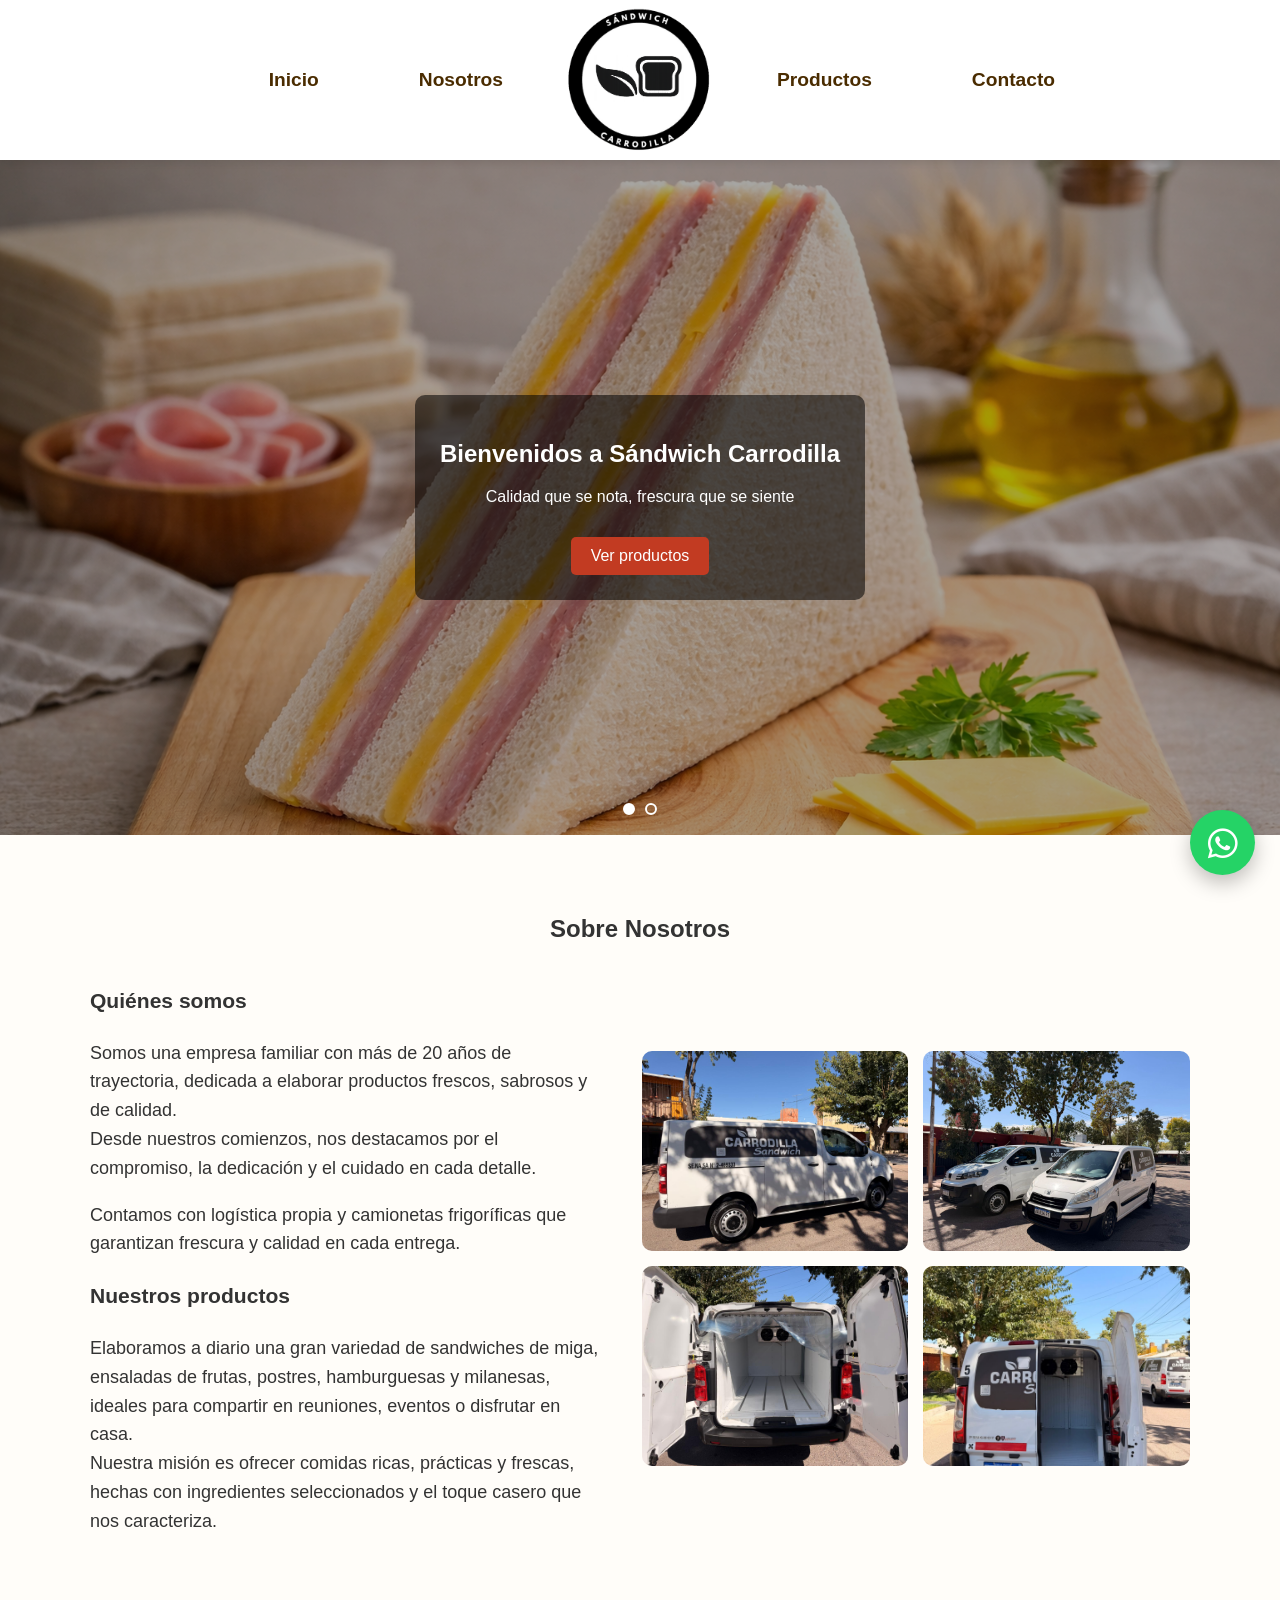
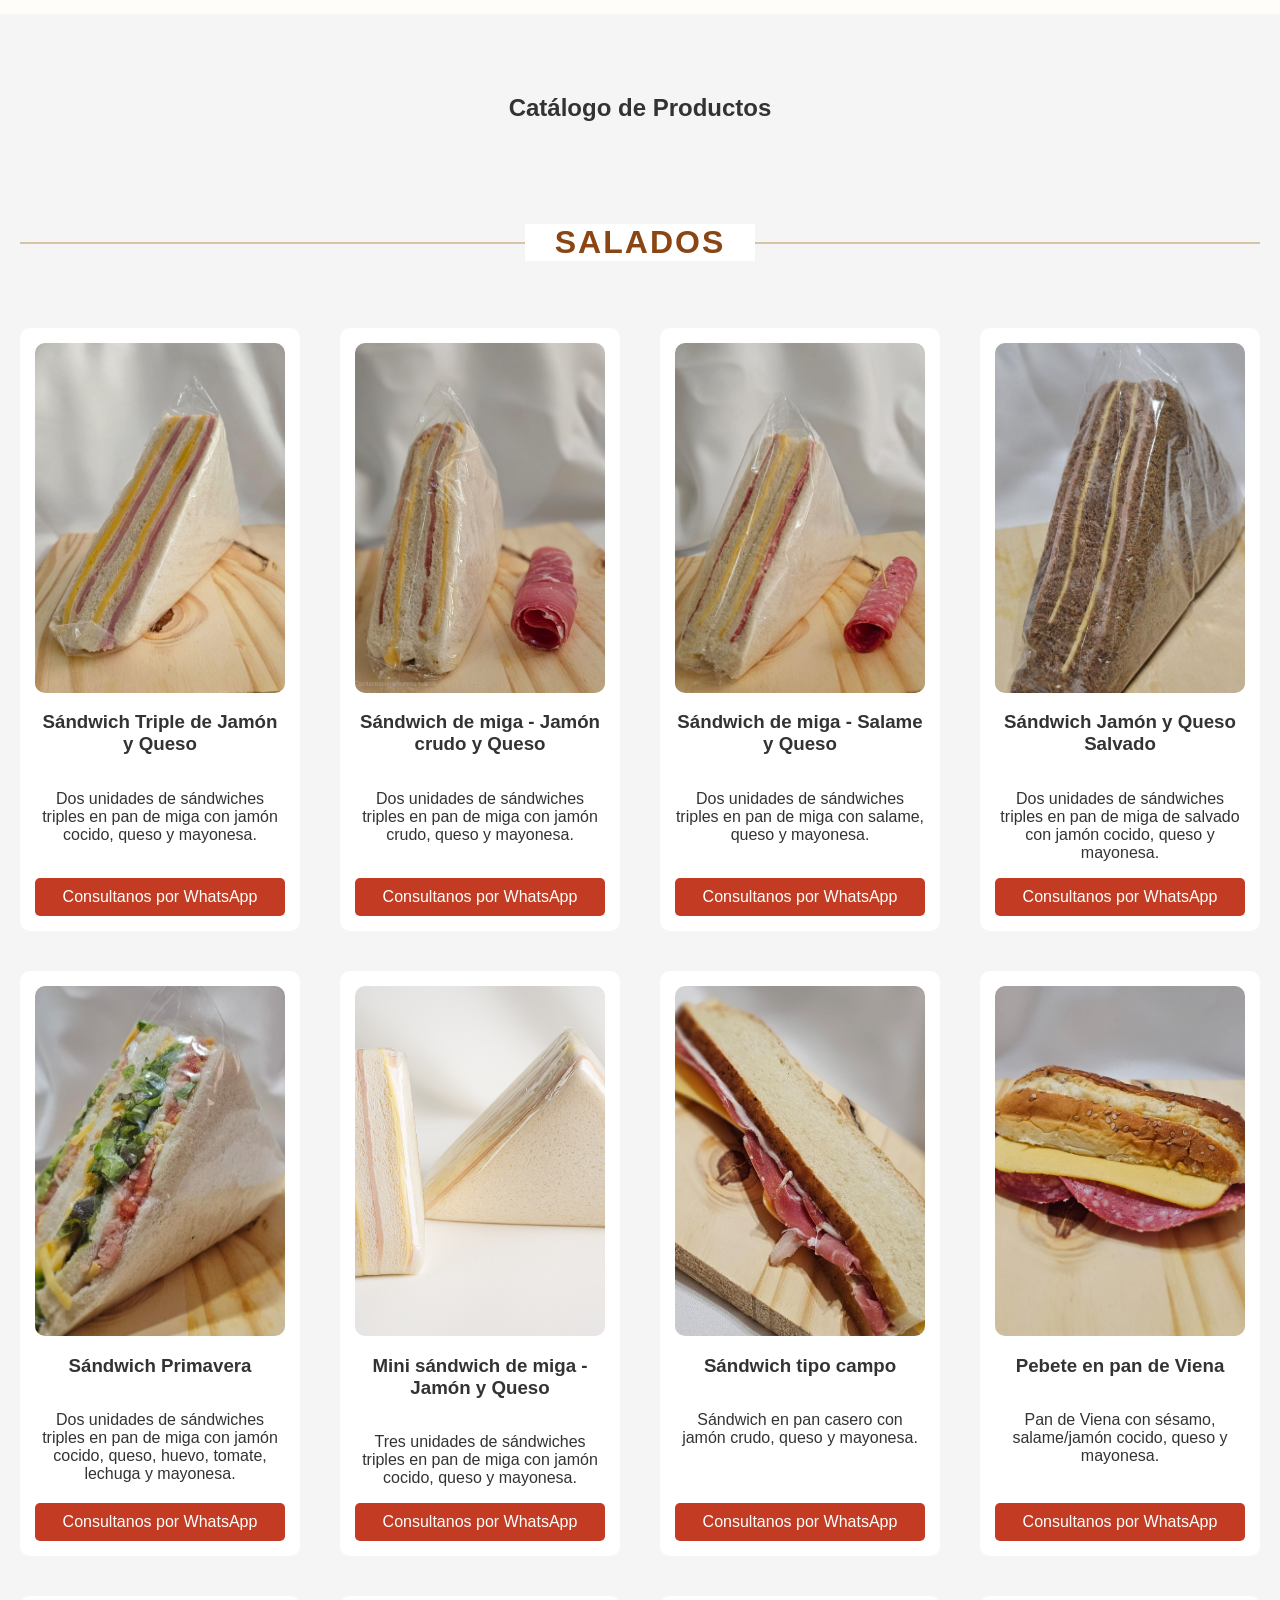
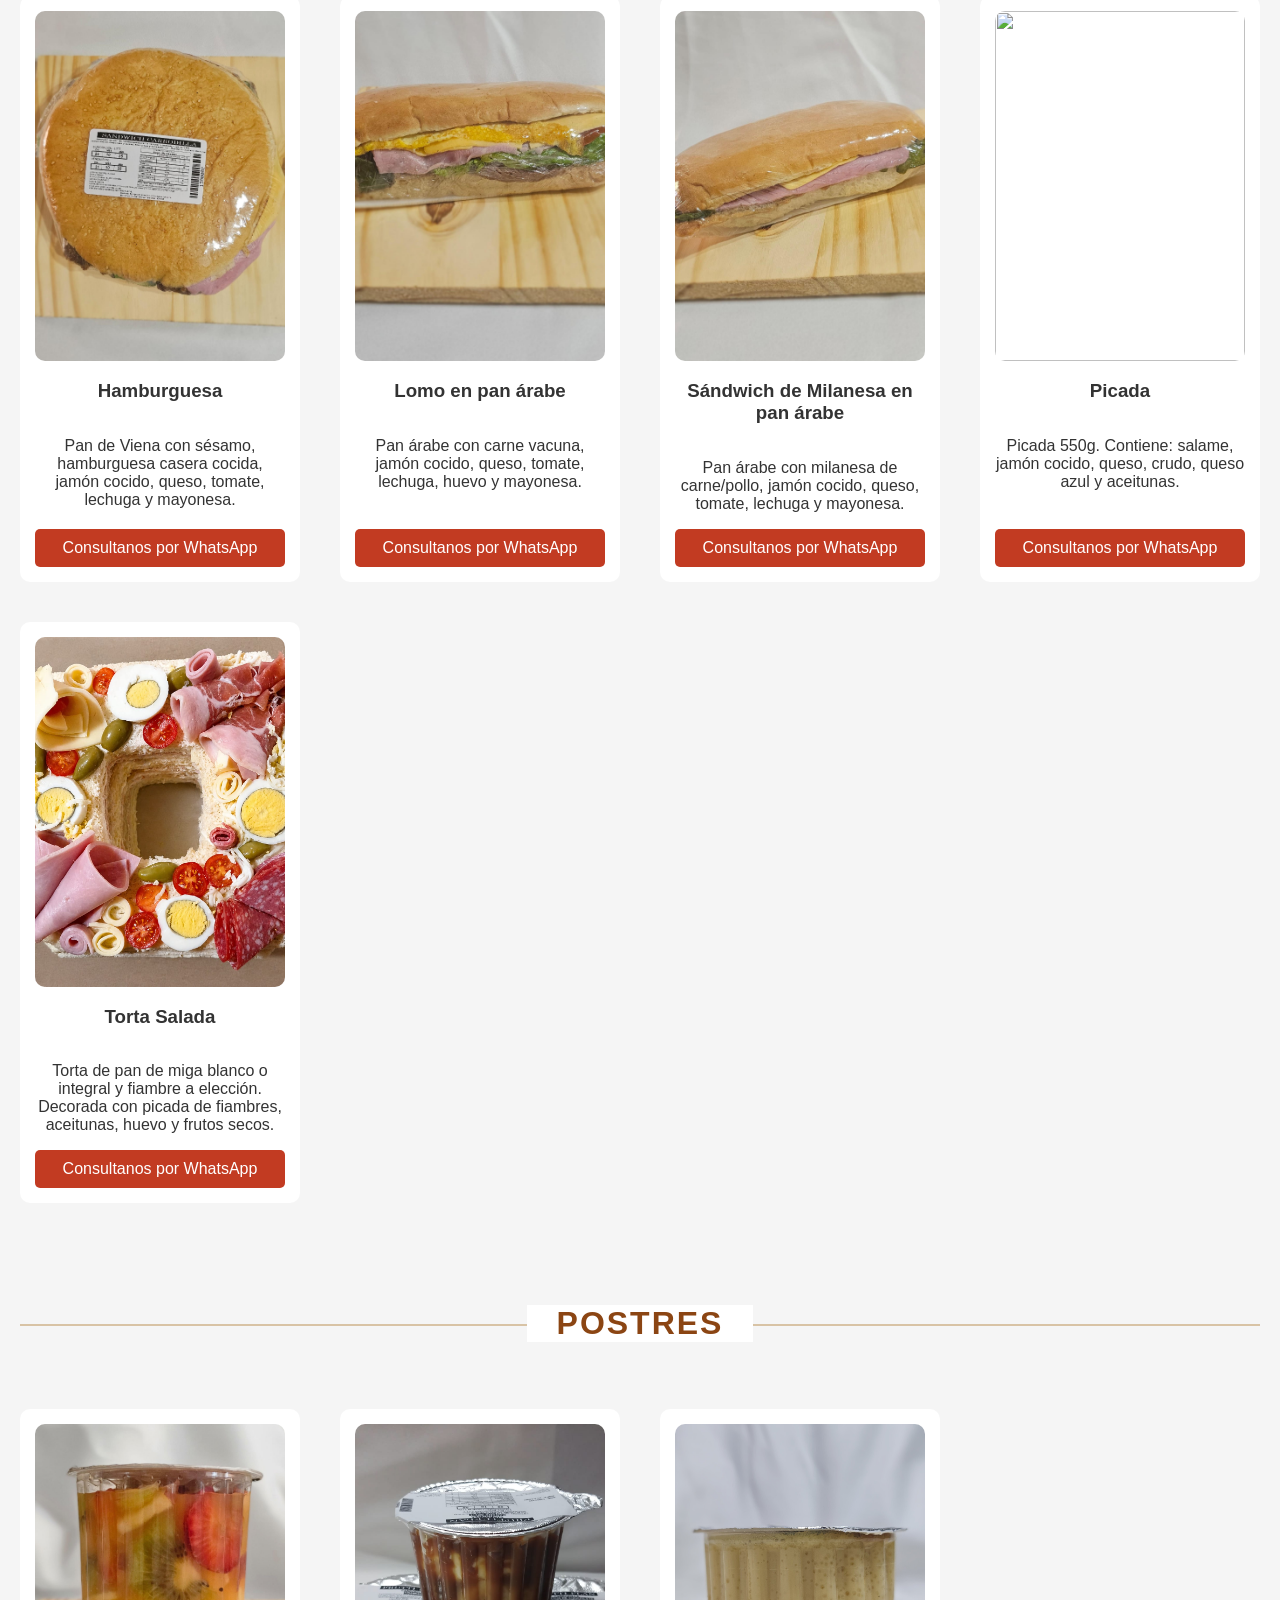
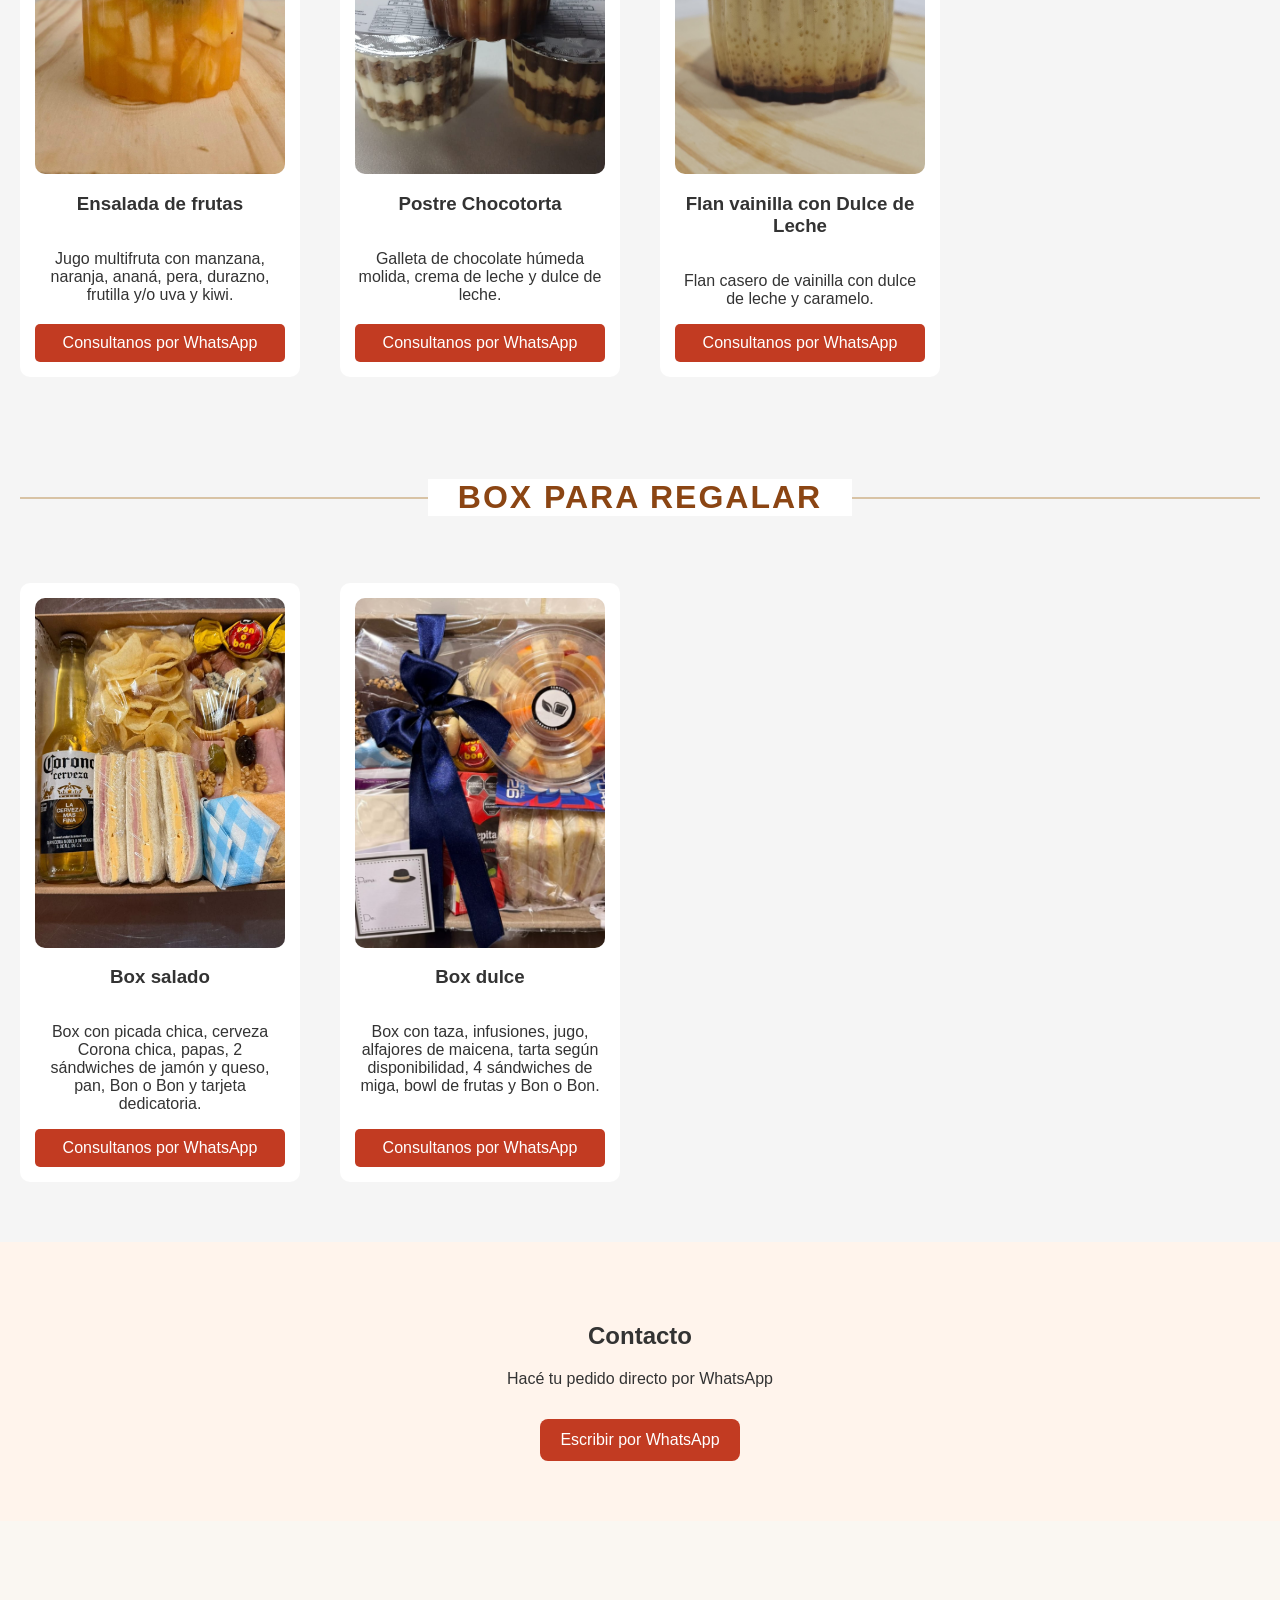
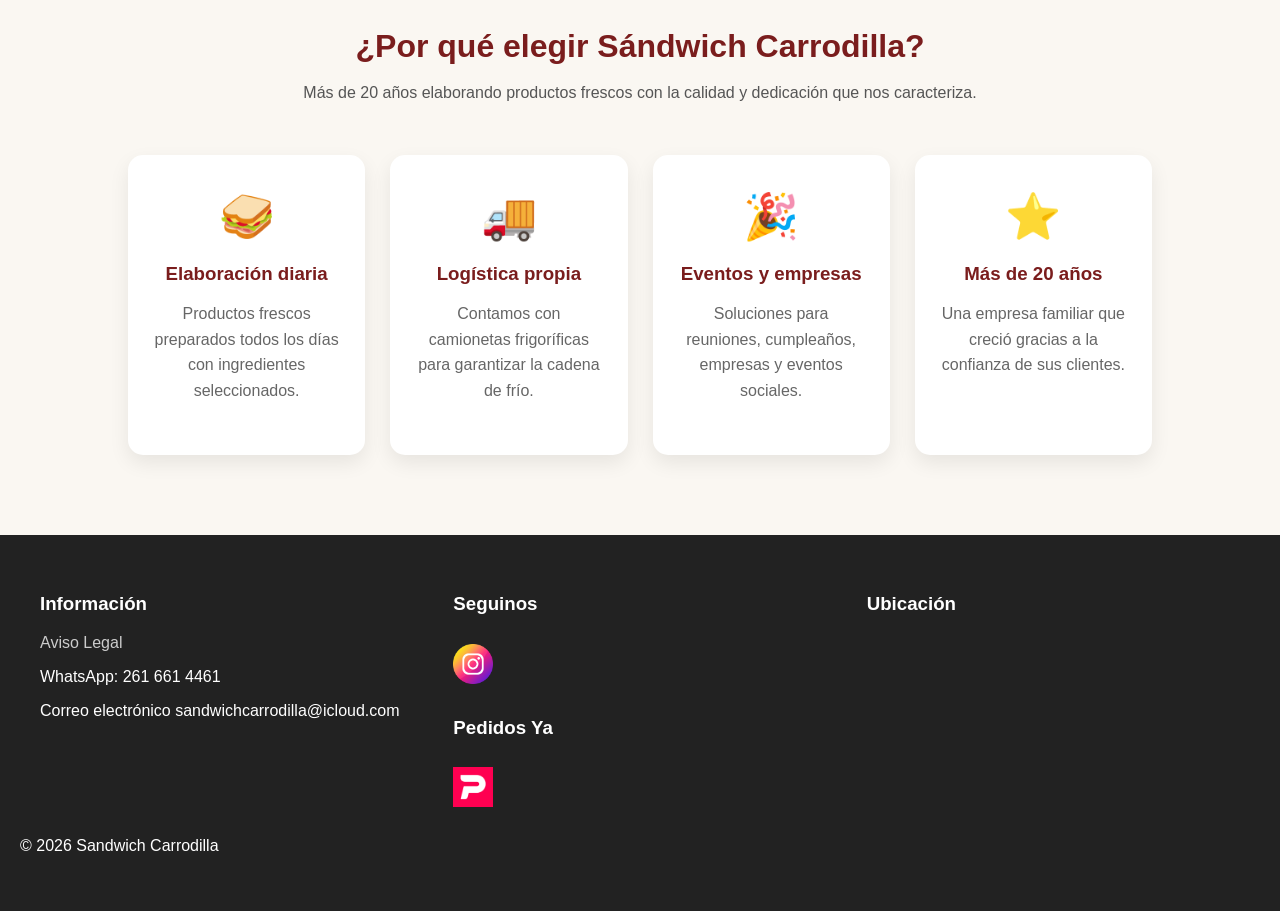
==== commit c912fe0f: "detalles de torta" ====
--- a/index.html
+++ b/index.html
@@ -221,7 +221,7 @@
     <div class="producto-card">
       <img src="./img/tortasalada.jpeg">
       <h3>Torta Salada</h3>
-      <p>...</p>
+      <p>Torta de pan de miga blanco o integral y fiambre a elección. Decorada con picada de fiambres, aceitunas, huevo y frutos secos.</p>
       <a class="btn-wsp" href="https://wa.me/5492616614461?text=Hola quiero pedir información acerca de " target="_blank">
         Consultanos por WhatsApp
       </a>
@@ -274,7 +274,7 @@
   <div class="productos-grid">
 
     <div class="producto-card">
-      <img src="./img/boxsalado.webp">
+      <img src="./img/boxsalado.jpeg">
       <h3>Box salado</h3>
       <p>Box con picada chica, cerveza Corona chica, papas, 2 sándwiches de jamón y queso, pan, Bon o Bon y tarjeta dedicatoria.</p>
       <a class="btn-wsp" href="https://wa.me/5492616614461?text=Hola quiero pedir información acerca de " target="_blank">
@@ -283,7 +283,7 @@
     </div>
 
     <div class="producto-card">
-      <img src="./img/boxdulce.webp">
+      <img src="./img/boxdulce.jpeg">
       <h3>Box dulce</h3>
       <p>Box con taza, infusiones, jugo, alfajores de maicena, tarta según disponibilidad, 4 sándwiches de miga, bowl de frutas y Bon o Bon.</p>
       <a class="btn-wsp" href="https://wa.me/5492616614461?text=Hola quiero pedir información acerca de " target="_blank">
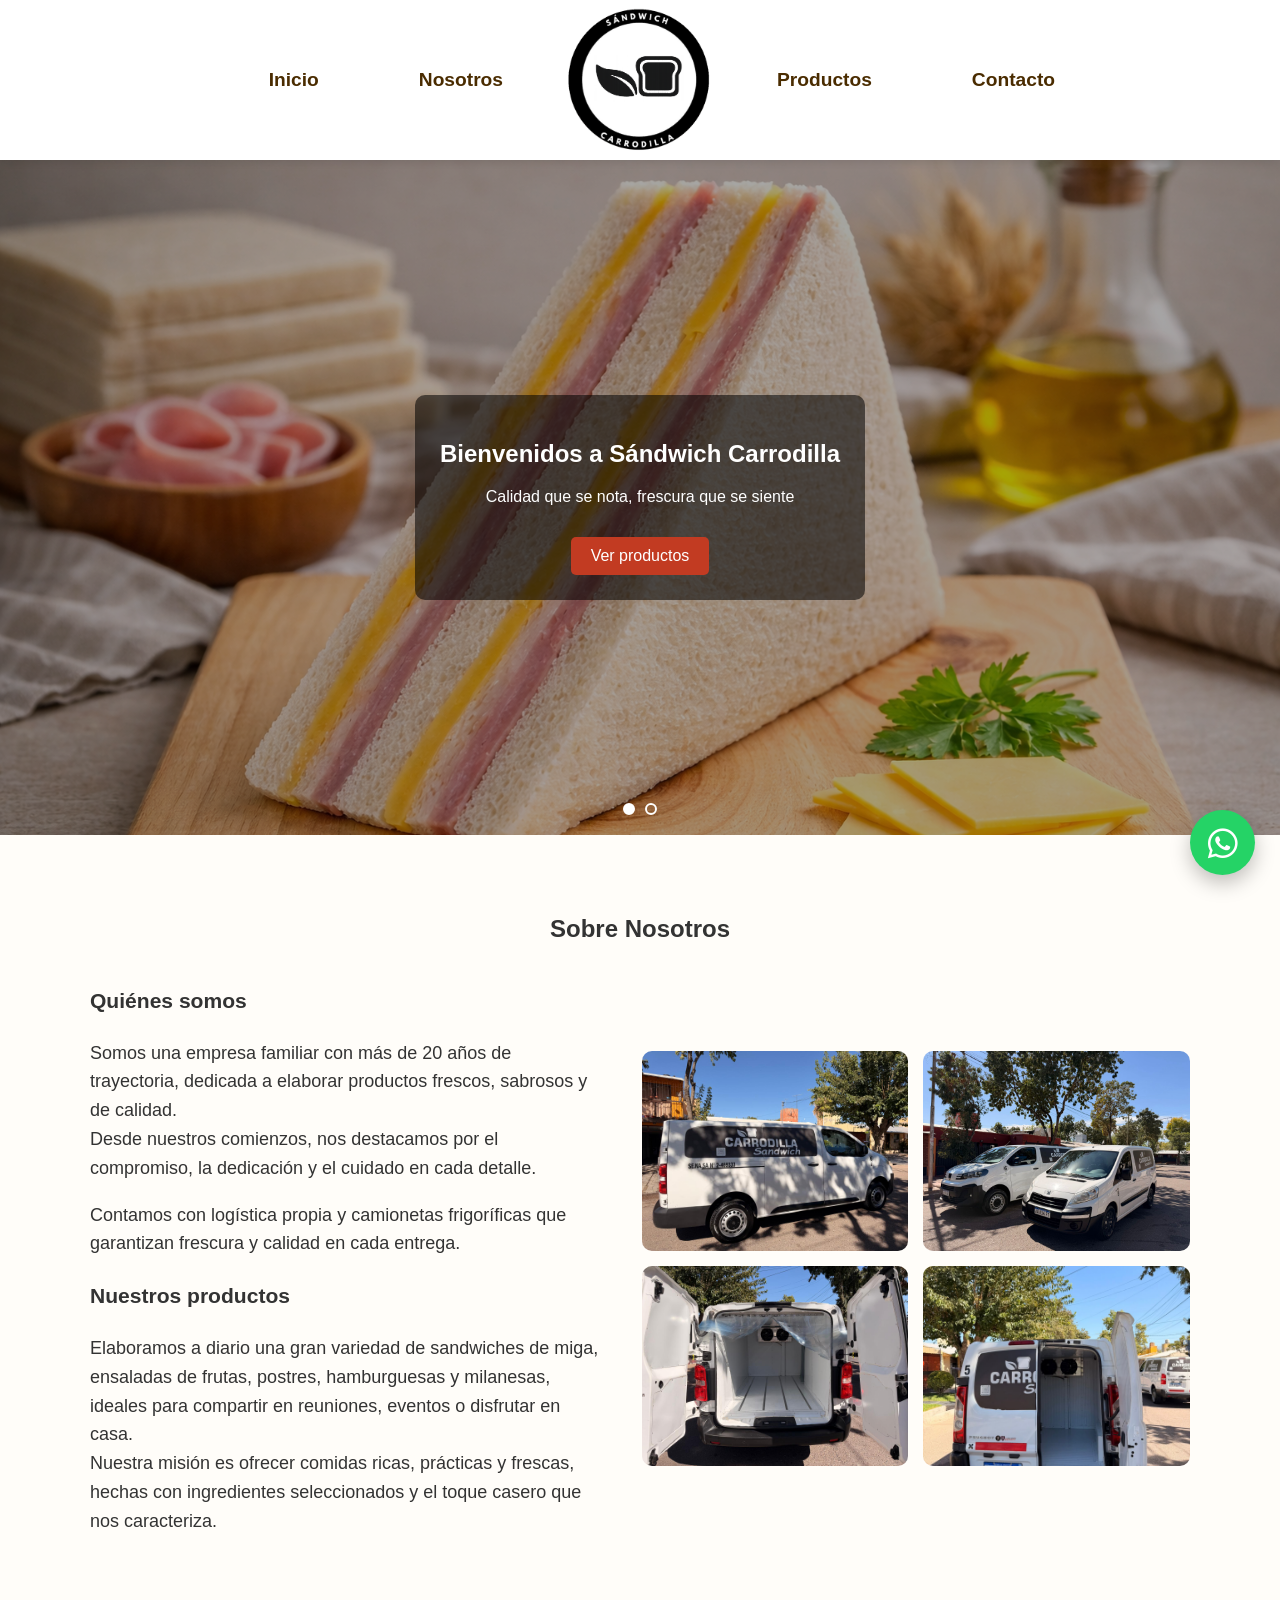
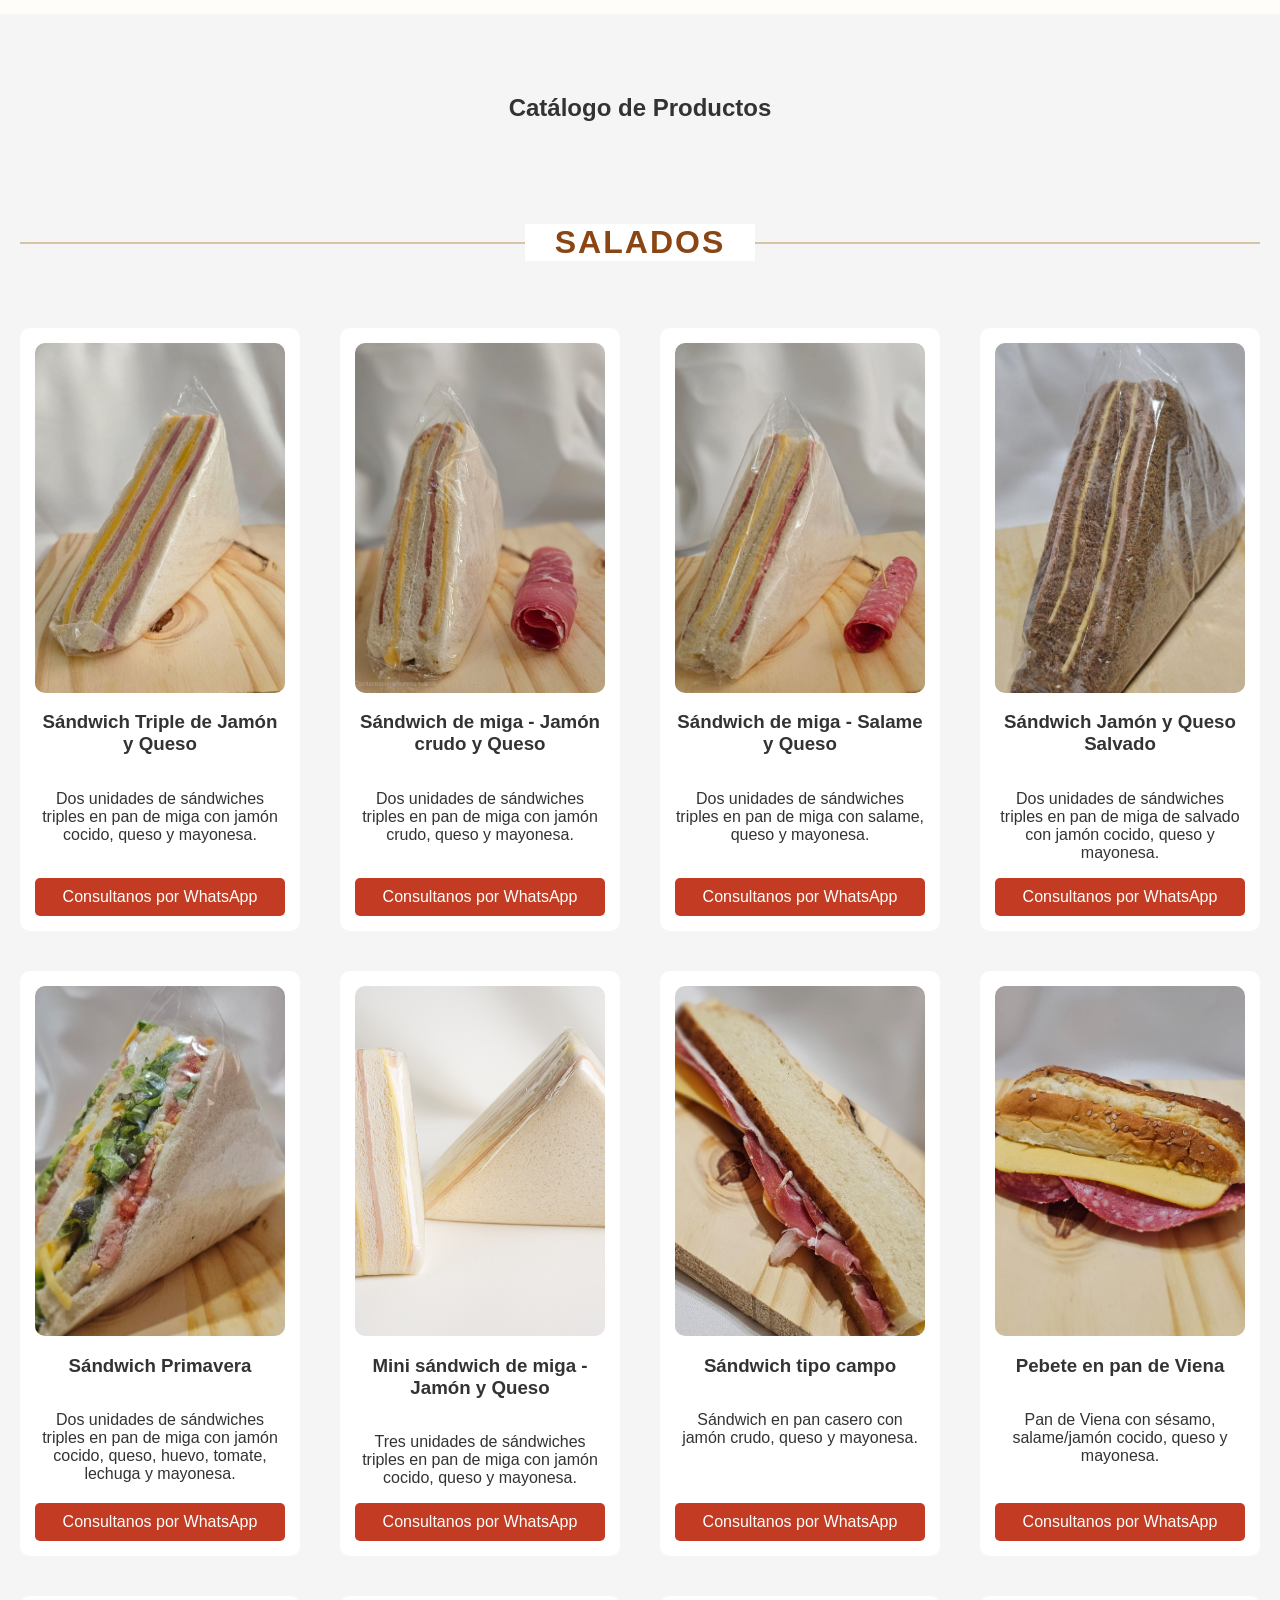
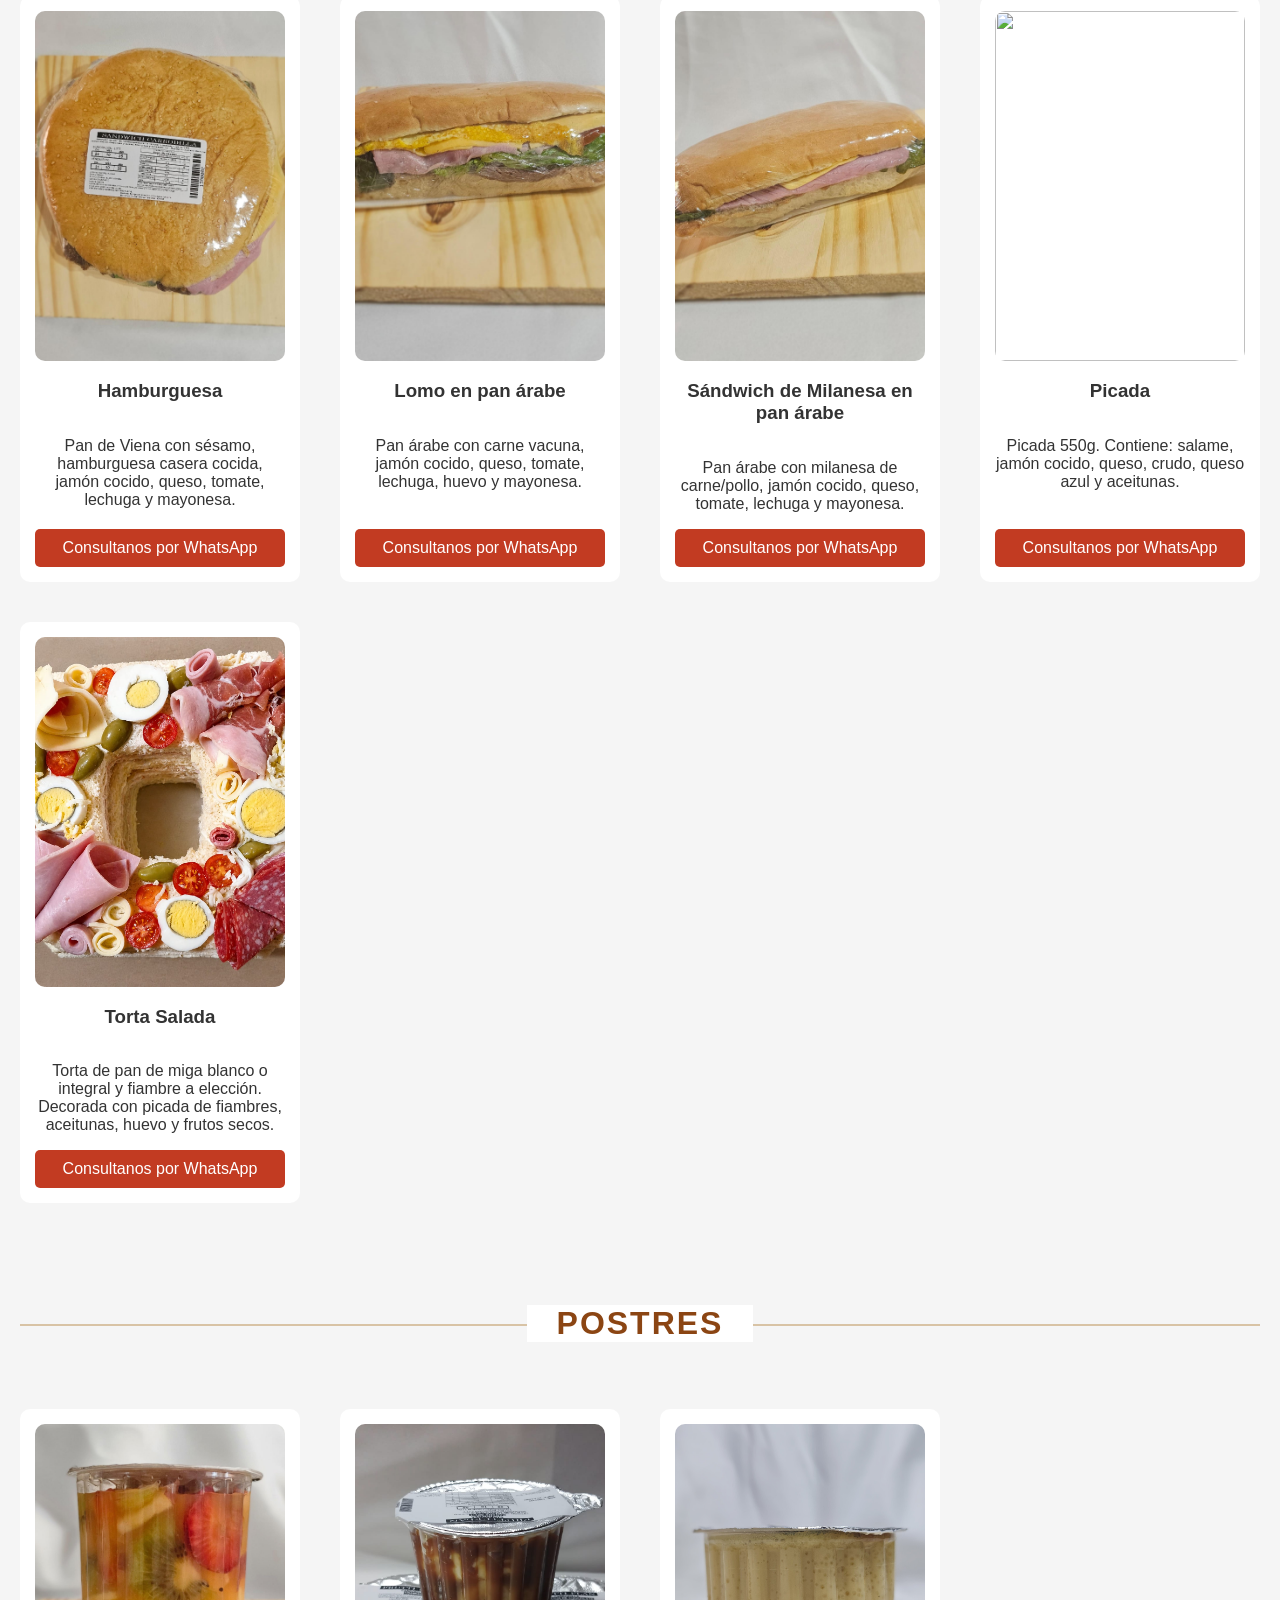
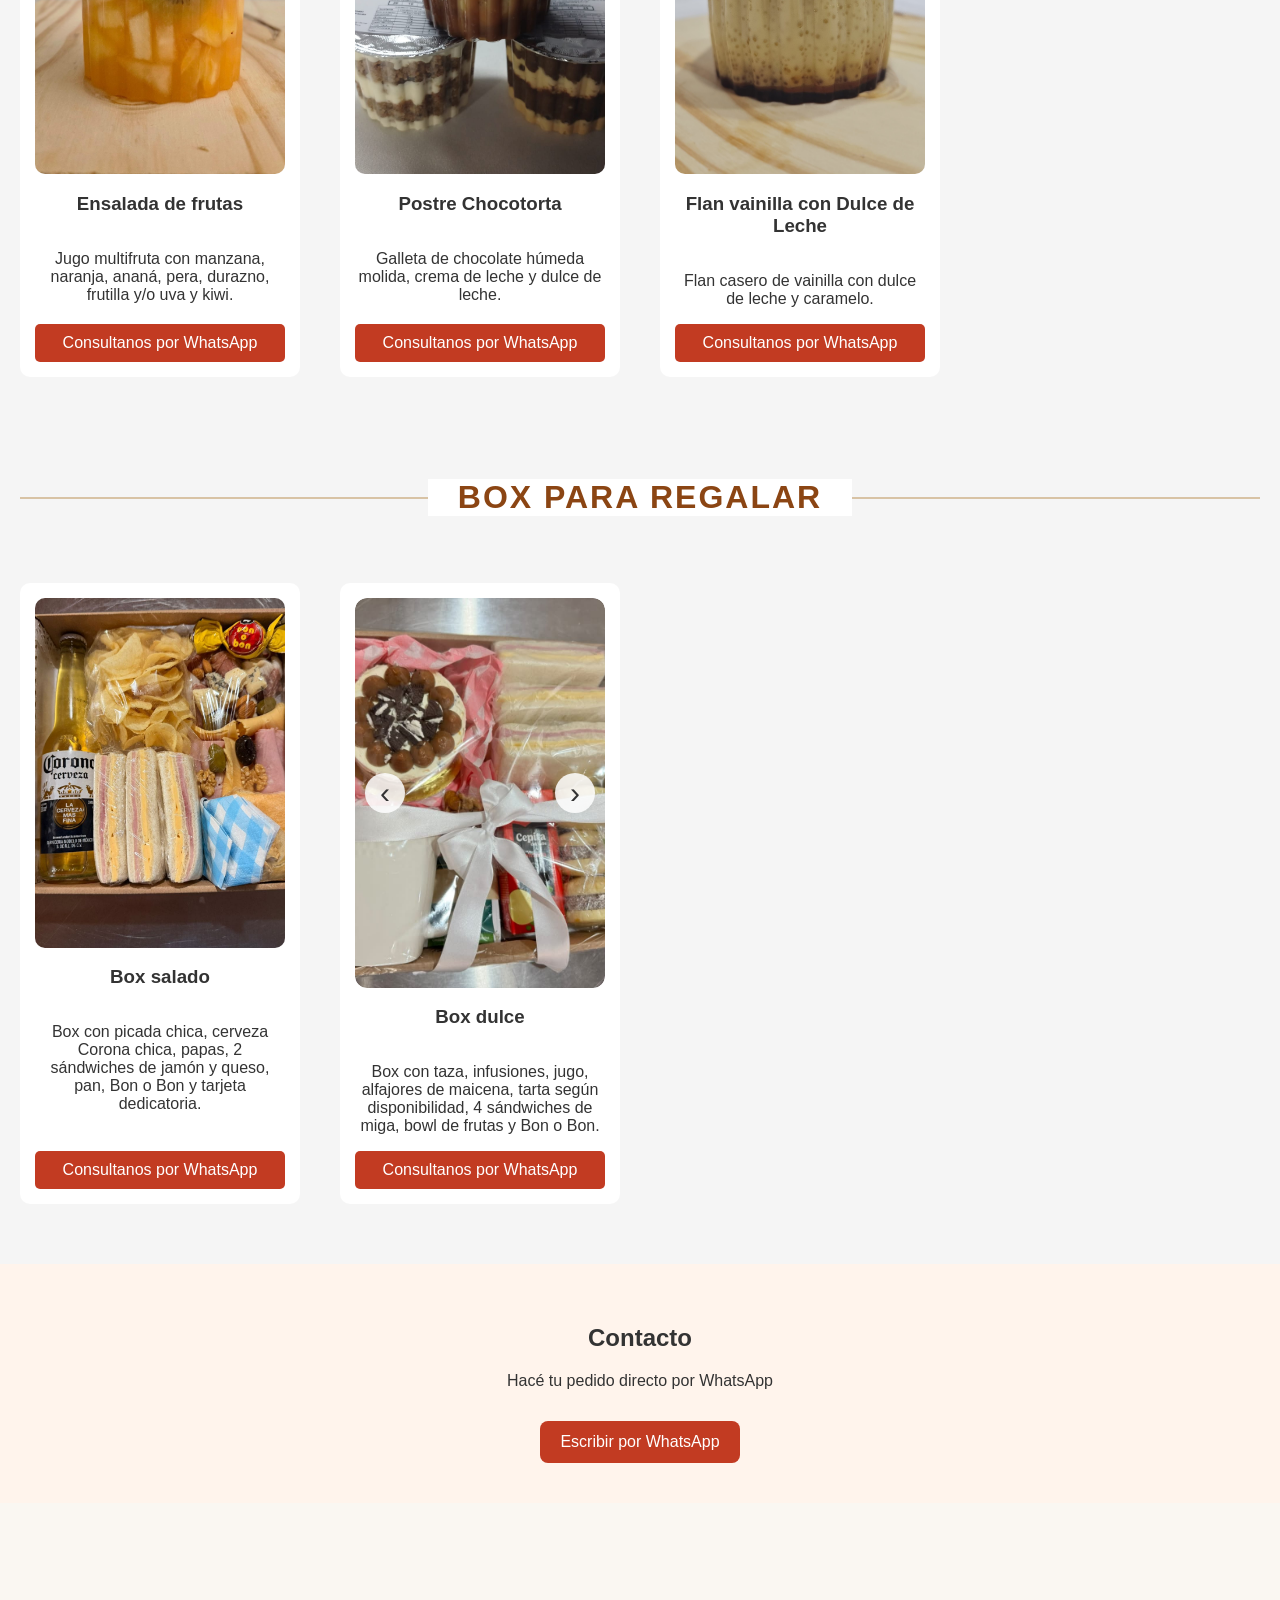
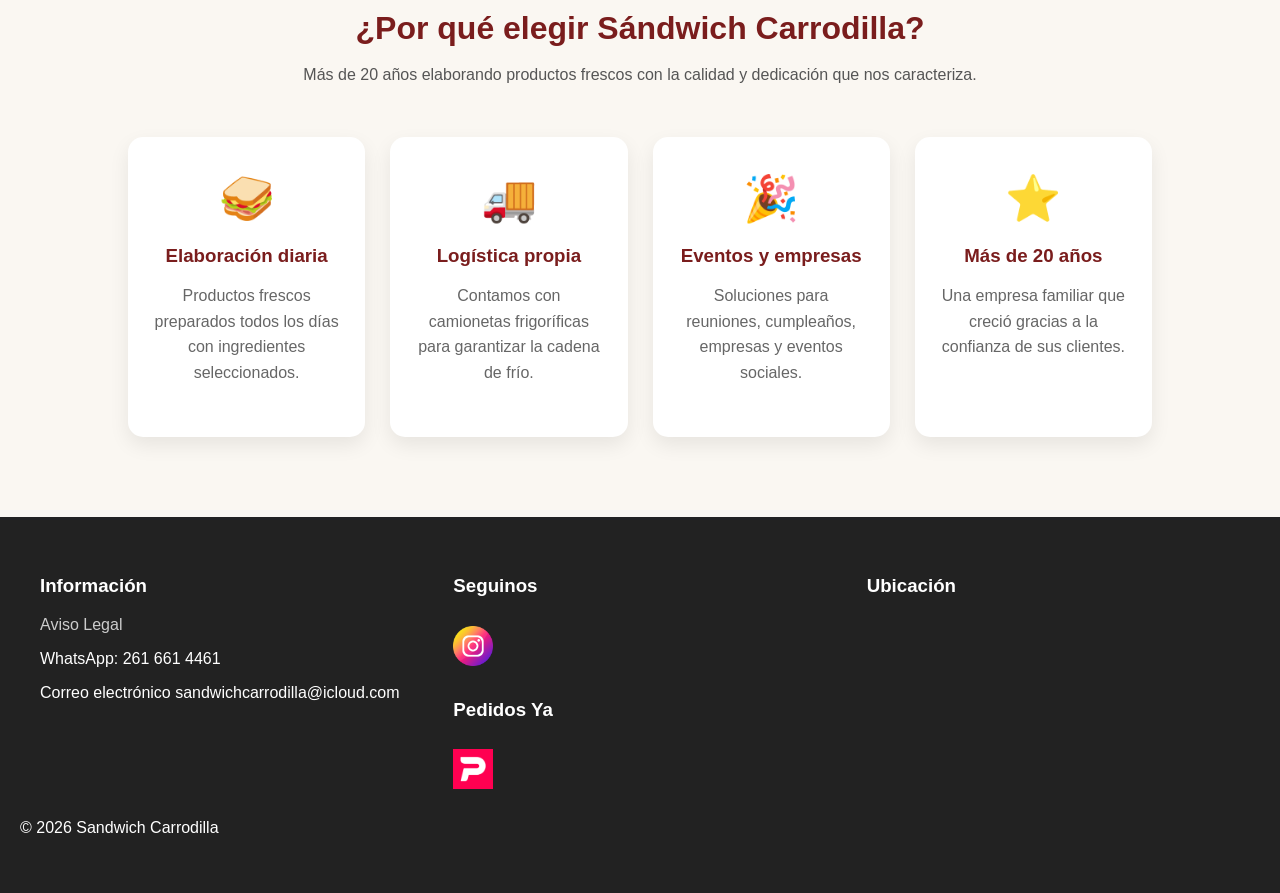
==== commit f6bc6575: "Actualizo carrusel de box dulce y contacto" ====
--- a/index.html
+++ b/index.html
@@ -9,7 +9,18 @@
   <link rel="stylesheet" href="https://cdnjs.cloudflare.com/ajax/libs/font-awesome/6.7.2/css/all.min.css">
   <link rel="stylesheet" href="css/styles.css">
 </head>
-
+<script>
+function moverCarrusel(direccion) {
+  const carrusel = document.getElementById("carruselBoxDulce");
+
+  const ancho = carrusel.clientWidth;
+
+  carrusel.scrollBy({
+    left: direccion * ancho,
+    behavior: "smooth"
+  });
+}
+</script>
 <body>
   <a href="https://wa.me/5492616614461?text=Hola%20quiero%20hacer%20un%20pedido"
    class="whatsapp-float"
@@ -283,13 +294,33 @@
     </div>
 
     <div class="producto-card">
-      <img src="./img/boxdulce.jpeg">
-      <h3>Box dulce</h3>
-      <p>Box con taza, infusiones, jugo, alfajores de maicena, tarta según disponibilidad, 4 sándwiches de miga, bowl de frutas y Bon o Bon.</p>
-      <a class="btn-wsp" href="https://wa.me/5492616614461?text=Hola quiero pedir información acerca de " target="_blank">
-        Consultanos por WhatsApp
-      </a>
-    </div>
+
+  <div class="carrusel-box">
+    <button class="flecha izquierda" onclick="moverCarrusel(-1)">‹</button>
+
+    <div class="carrusel-contenedor" id="carruselBoxDulce">
+      <img src="./img/boxdulce1.jpeg" alt="Box dulce">
+      <img src="./img/boxdulce2.jpeg" alt="Box dulce">
+    </div>
+
+    <button class="flecha derecha" onclick="moverCarrusel(1)">›</button>
+  </div>
+
+  <h3>Box dulce</h3>
+
+  <p>
+    Box con taza, infusiones, jugo, alfajores de maicena,
+    tarta según disponibilidad, 4 sándwiches de miga,
+    bowl de frutas y Bon o Bon.
+  </p>
+
+  <a class="btn-wsp"
+     href="https://wa.me/5492616614461?text=Hola quiero pedir información acerca de "
+     target="_blank">
+    Consultanos por WhatsApp
+  </a>
+
+</div>
 
   </div>
 
--- a/css/styles.css
+++ b/css/styles.css
@@ -304,12 +304,84 @@
     background:#d8c3a5;
     z-index:1;
 }
+
+/* CARRUSEL BOX DULCE */
+
+.carrusel-box {
+  position: relative;
+  width: 100%;
+  height: 390px;
+  overflow: hidden;
+  border-radius: 12px;
+}
+
+.carrusel-contenedor {
+  display: flex;
+  width: 100%;
+  height: 100%;
+  overflow-x: auto;
+  scroll-behavior: smooth;
+  scrollbar-width: none;
+  scroll-snap-type: x mandatory;
+}
+
+.carrusel-contenedor::-webkit-scrollbar {
+  display: none;
+}
+
+.carrusel-contenedor img {
+  flex: 0 0 100%;
+  width: 100%;
+  height: 100%;
+  object-fit: cover;
+  scroll-snap-align: start;
+  border-radius: 12px;
+}
+
+
+/* FLECHAS */
+
+.flecha {
+  position: absolute;
+  top: 50%;
+  transform: translateY(-50%);
+  z-index: 10;
+
+  width: 40px;
+  height: 40px;
+
+  border: none;
+  border-radius: 50%;
+
+  background: rgba(255, 255, 255, 0.85);
+  color: #333;
+
+  font-size: 30px;
+  line-height: 30px;
+
+  cursor: pointer;
+}
+
+.flecha.izquierda {
+  left: 10px;
+}
+
+.flecha.derecha {
+  right: 10px;
+}
+
+.flecha:hover {
+  background: white;
+}
+
 /* =========================
    CONTACTO
 ========================= */
+
 .contacto {
   text-align: center;
   background: #fff4ec;
+  padding: 40px 20px;
 }
 
 .contacto a {
